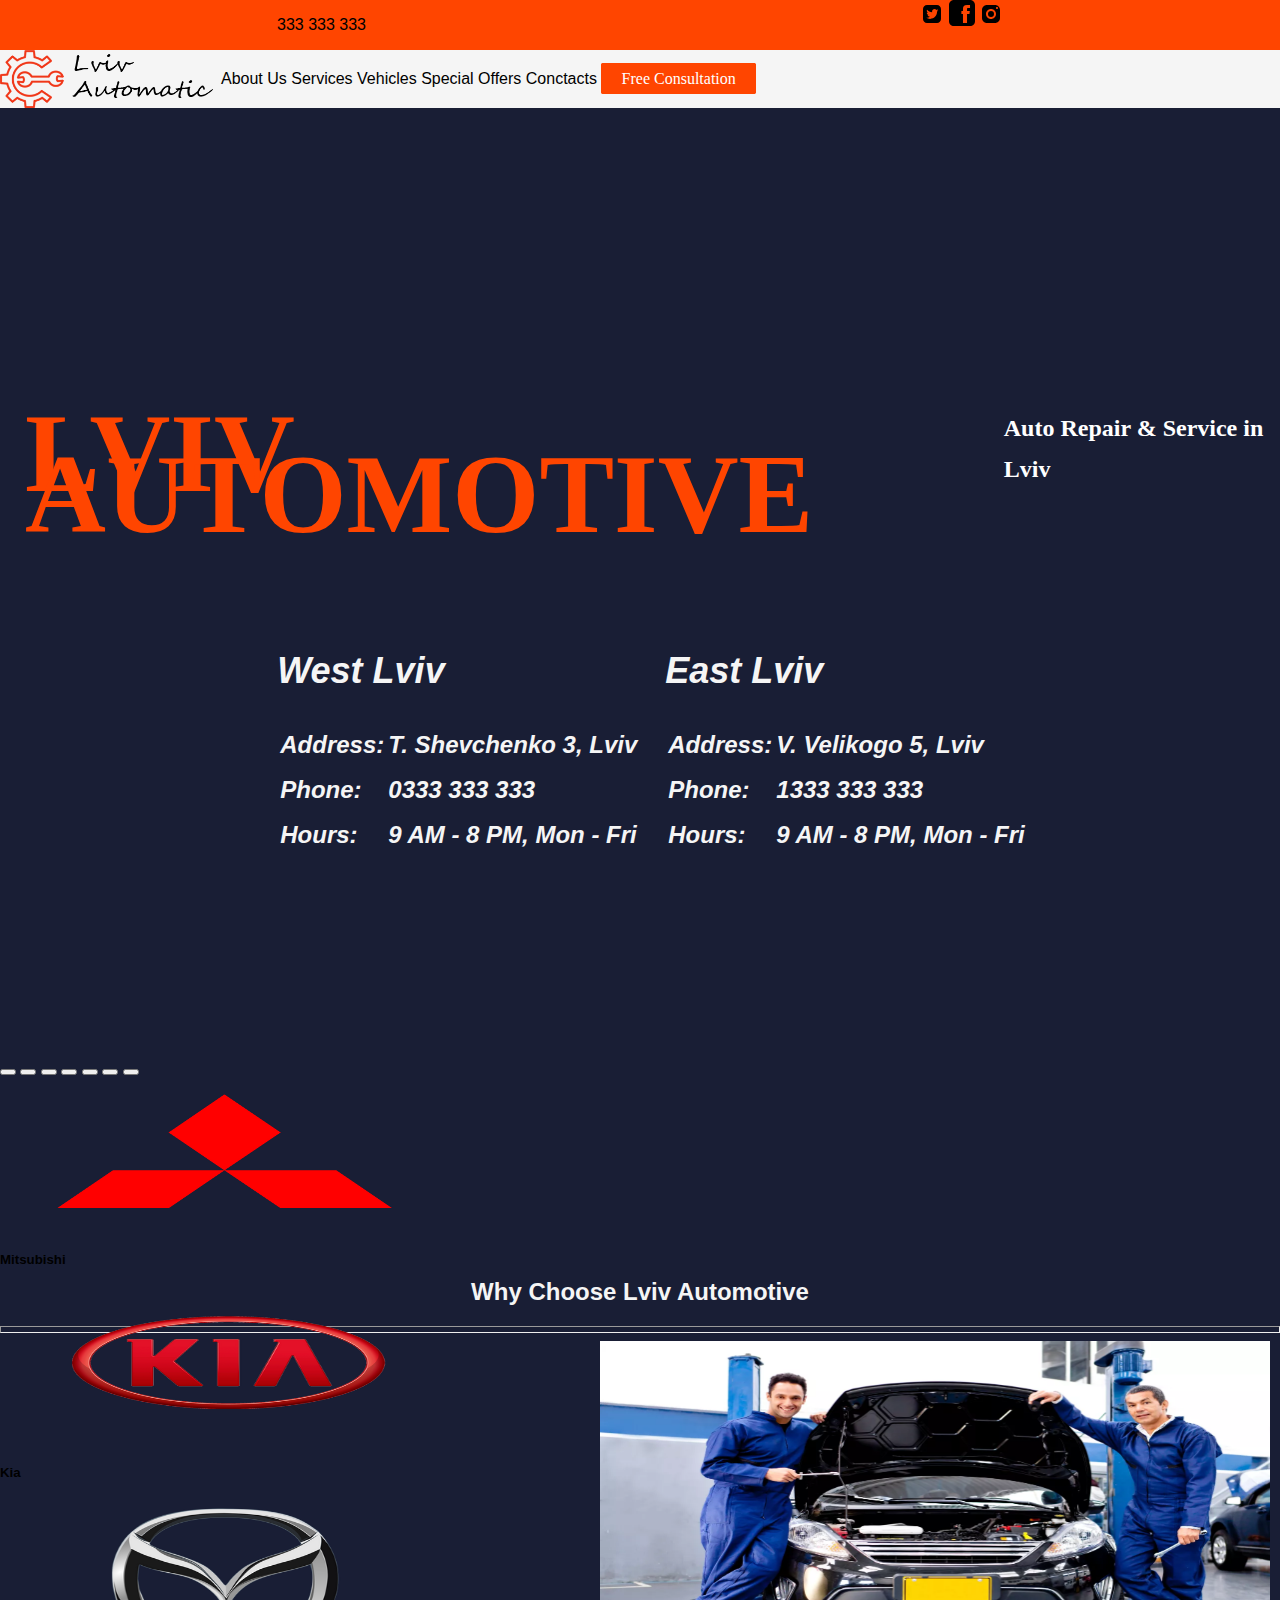
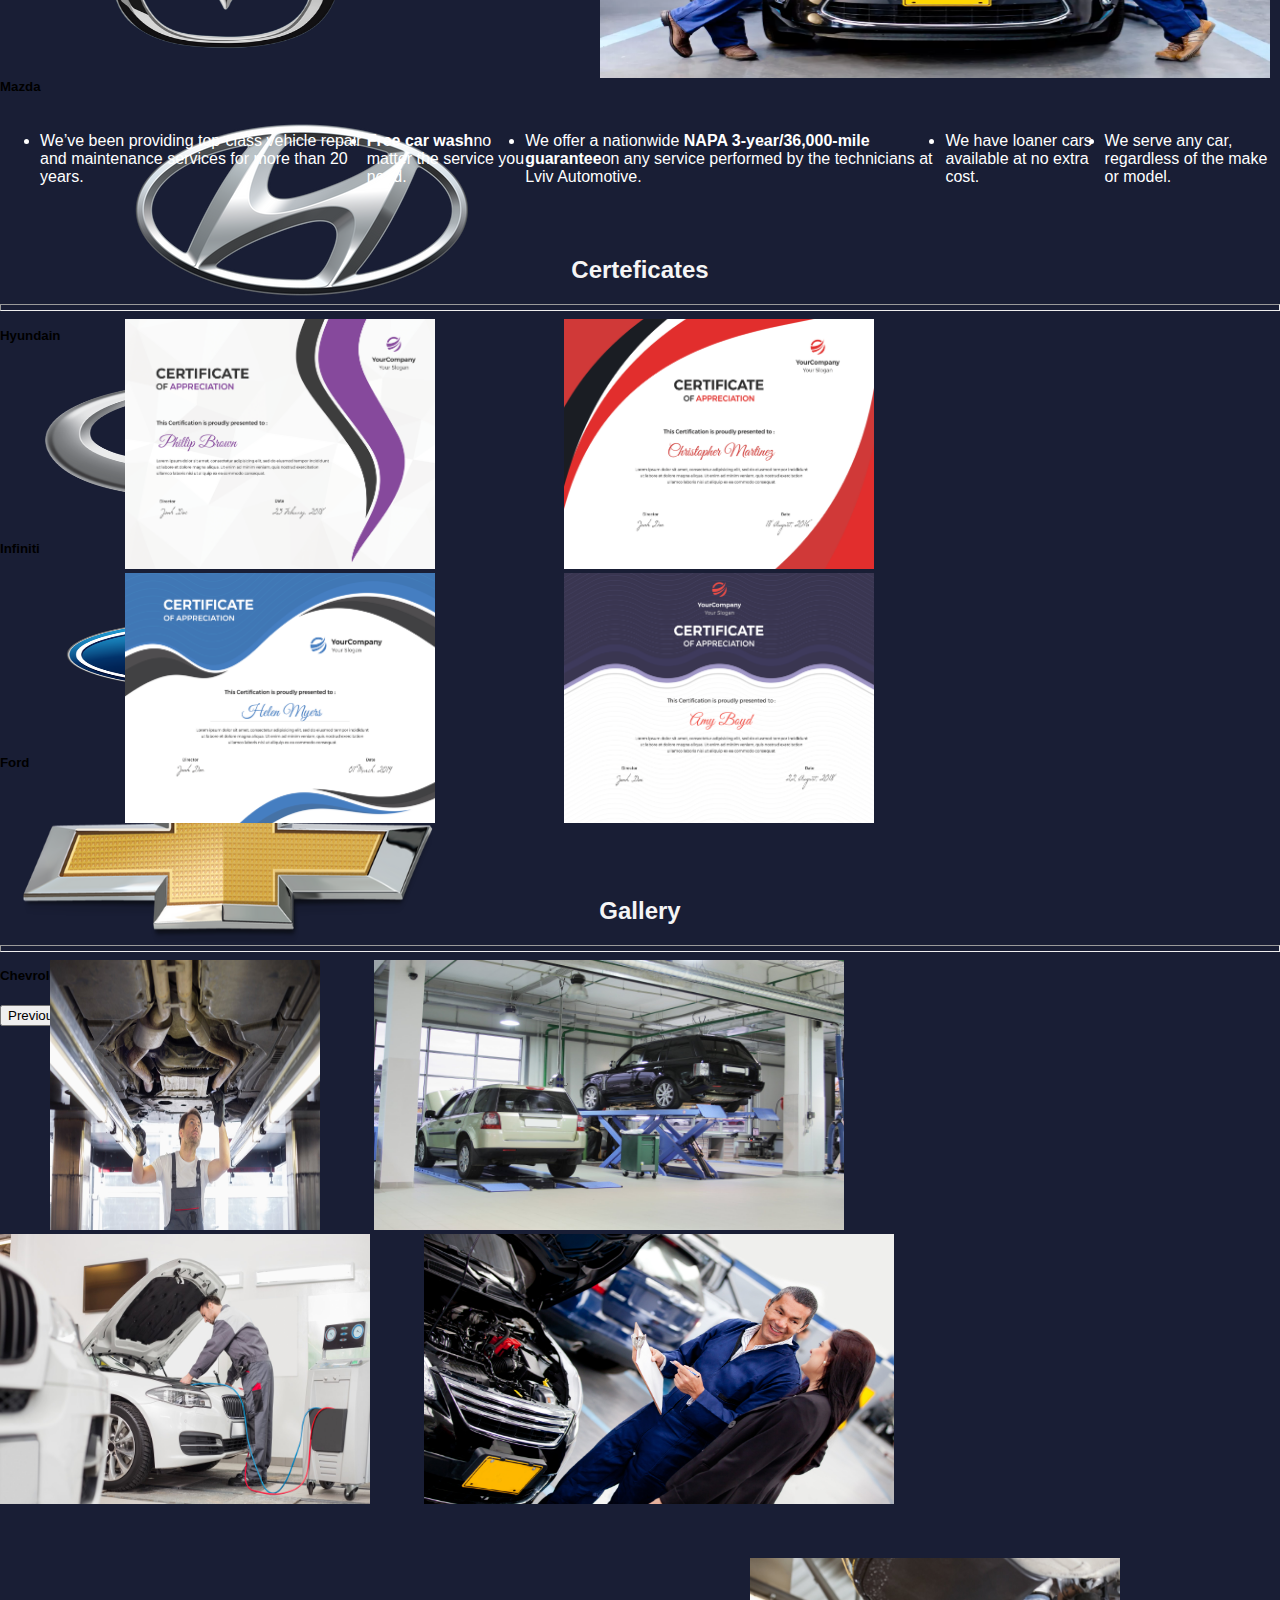
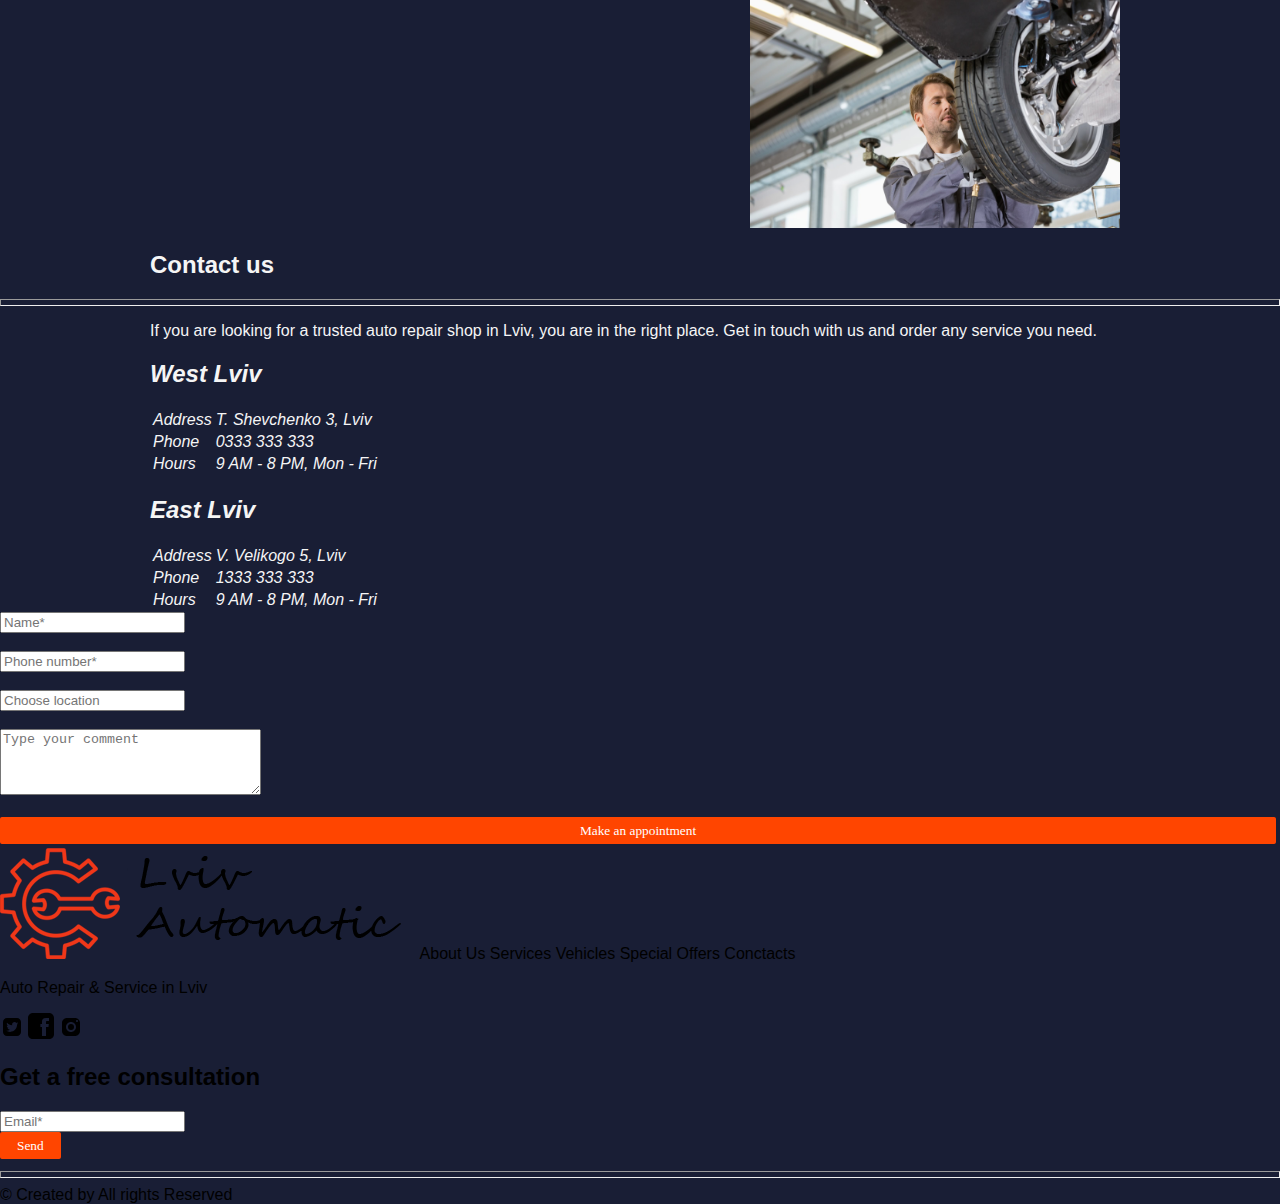
==== index.html @ dd2a329c "edit" ====
<!DOCTYPE html>
<html lang="en">
<head>
    <meta charset="UTF-8">
    <meta name="viewport" content="width=device-width, initial-scale=1.0">
    <title>Lviv Automotive</title>
    <link rel="icon" href="img/logo.png">
    <link href="https://cdn.jsdelivr.net/npm/bootstrap@5.0.0-beta3/dist/css/bootstrap.min.css" rel="stylesheet" integrity="sha384-eOJMYsd53ii+scO/bJGFsiCZc+5NDVN2yr8+0RDqr0Ql0h+rP48ckxlpbzKgwra6" crossorigin="anonymous">                                                                                
    <link rel="stylesheet" href="css/index.css">
    <link href="https://fonts.google.com/share?selection.family=Poppins:wght@300" rel="stylesheet">
    <link href="https://fonts.google.com/share?selection.family=Poppins:ital,wght@0,300;1,500" rel="stylesheet">
</head>
<body>
  <section id="navbar">
  <div class="overheader">
    <p>333 333 333</p>
    <div class="icon">
    <a href="https://twitter.com/"><img src="img/twitter-icon.svg" alt="Twitter"></a>
    <a href="https://www.facebook.com/"><img src="img/facebook-icon.svg" alt="Facebook"></a>
    <a href="https://www.instagram.com/"><img src="img/instagram-icon.svg" alt="Instagram"></a>
    </div>
  </div>
   <main id="home">
           <div class="navbar">
                <img class="width-logo" src="img/logo-lviv-automatic.png" alt="Lviv Automotive">
         <nav class="burger-menu">
                <a href=about-us.html>About Us</a>
                <a href=services.html>Services</a>
                <a href=vehicles.html>Vehicles</a>
                <a href=special-offers.html>Special Offers</a>
                <a href=contacts.html>Conctacts</a>
                <a href=#free-consultation class="button">Free Consultation</a>
           </div>
   </section>
       </nav>
      </main>
  <section id="first-block">
       <div class="name-logo">
           <h1>LVIV AUTOMOTIVE</h1>
           <p class="subheading-logo">Auto Repair & Service in Lviv</p>
       </div>
       <div class="about-us-table">
        <div class="table-one">
            <h2 class="west-lviv">West Lviv</h2>
            <table>
                <tr>
                    <td>
                        Address:
                    </td>
                    <td>
                        T. Shevchenko 3, Lviv
                    </td>
                </tr>
                <tr>
                    <td>
                        Phone:
                    </td>
                    <td>
                        0333 333 333
                    </td>
                </tr>
                    <tr>
                        <td>
                            Hours:
                        </td>
                        <td>
                            9 AM - 8 PM, Mon - Fri
                        </td>
                    </tr>          
            </table>
        </div>
        <div class="table-two">
            <h2 class="east-lviv">East Lviv</h2>
            <table>
                <tr>
                    <td>
                        Address:
                    </td>
                    <td>
                        V. Velikogo 5, Lviv
                    </td>
                </tr>
                <tr>
                    <td>
                        Phone:
                    </td>
                    <td>
                        1333 333 333
                    </td>
                </tr>
                    <tr>
                        <td>
                            Hours:
                        </td>
                        <td>
                            9 AM - 8 PM, Mon - Fri
                        </td>
                    </tr>          
            </table>
        </div>
              </div>
  </section>
        <div id="carouselExampleCaptions" class="carousel slide" data-bs-ride="carousel">
          <div class="carousel-indicators">
            <button type="button" data-bs-target="#carouselExampleCaptions" data-bs-slide-to="0" class="active" aria-current="true" aria-label="Slide 1"></button>
            <button type="button" data-bs-target="#carouselExampleCaptions" data-bs-slide-to="1" aria-label="Slide 2"></button>
            <button type="button" data-bs-target="#carouselExampleCaptions" data-bs-slide-to="2" aria-label="Slide 3"></button>
            <button type="button" data-bs-target="#carouselExampleCaptions" data-bs-slide-to="3" aria-label="Slide 4"></button>
            <button type="button" data-bs-target="#carouselExampleCaptions" data-bs-slide-to="4" aria-label="Slide 5"></button>
            <button type="button" data-bs-target="#carouselExampleCaptions" data-bs-slide-to="5" aria-label="Slide 6"></button>
            <button type="button" data-bs-target="#carouselExampleCaptions" data-bs-slide-to="6" aria-label="Slide 7"></button>                       
          </div>
          <div class="carousel-inner">
            <div class="carousel-item active">
              <img class="carousel" src="img/mitsubishi.webp" class="d-block w-100" alt="logo mitsubishi">
              <div class="carousel-caption d-none d-md-block">
                <h5>Mitsubishi</h5>
              </div>
            </div>
            <div class="carousel-item">
              <img class="carousel" src="img/kia.webp" class="d-block w-100" alt="logo kia">
              <div class="carousel-caption d-none d-md-block">
                <h5>Kia</h5>
              </div>
            </div>
            <div class="carousel-item">
              <img class="carousel" src="img/mazda.webp" class="d-block w-100" alt="logo mazda">
              <div class="carousel-caption d-none d-md-block">
                <h5>Mazda</h5>
              </div>
            </div>
            <div class="carousel-item">
              <img class="рcarousel" src="img/hyundain.webp" class="d-block w-100" alt="logo hyundain">
              <div class="carousel-caption d-none d-md-block">
                <h5>Hyundain</h5>
              </div>
            </div>
            <div class="carousel-item">
              <img class="carousel" src="img/infiniti.webp" class="d-block w-100" alt="logo infiniti">
              <div class="carousel-caption d-none d-md-block">
                <h5>Infiniti</h5>
              </div>
            </div>
            <div class="carousel-item">
              <img class="carousel" src="img/ford.webp" class="d-block w-100" alt="logo ford">
              <div class="carousel-caption d-none d-md-block">
                <h5>Ford</h5>
              </div>
            </div>
            <div class="carousel-item">
              <img class="carousel" src="img/chevrolet.webp" class="d-block w-100" alt="logo chevrolet">
              <div class="carousel-caption d-none d-md-block">
                <h5>Chevrolet</h5>
              </div>
            </div>
          </div>
          <button class="carousel-control-prev" type="button" data-bs-target="#carouselExampleCaptions" data-bs-slide="prev">
            <span class="carousel-control-prev-icon" aria-hidden="true"></span>
            <span class="visually-hidden">Previous</span>
          </button>
          <button class="carousel-control-next" type="button" data-bs-target="#carouselExampleCaptions" data-bs-slide="next">
            <span class="carousel-control-next-icon" aria-hidden="true"></span>
            <span class="visually-hidden">Next</span>
          </button>
        </div>
        <div class="why-choose">
          <h2 class="why-choose-text">Why Choose Lviv Automotive</h2>
          <hr>
          <img class="workers-why-choose" src="img/work.webp" alt="Workers">
          <ul>
          <li>We’ve been providing top-class vehicle repair and maintenance services for more than 20 years.</li>
          <li><b>Free car wash</b>no matter the service you need.</li>
          <li>We offer a nationwide <b>NAPA 3-year/36,000-mile guarantee</b>on any service performed by the technicians at Lviv Automotive.</li>
          <li>We have loaner cars available at no extra cost.</li>
          <li></li>We serve any car, regardless of the make or model.</li>
        </ul>
        </div>
        <div>
          <h2 class="certeficates-name">Certeficates</h2>
          <hr>
          <img class="certeficates" src="img/certeficates-one.webp" alt="Certeficates one">
          <img class="certeficates" src="img/certeficates-two.webp" alt="Certeficates two">
          <img class="certeficates" src="img/certeficates-three.webp" alt="Certeficates three">
          <img class="certeficates" src="img/certeficates-four.webp" alt="Certeficates four">
        </div>  
        <div class="work-photo">
          <h2 class="text-gallery">Gallery</h2>
          <hr>
          <img class="work-one" src="img/work-one.jpg" alt="Work one">
          <img class="work-two" src="img/work-two.jpg" alt="Work two">
          <img class="work-three" src="img/work-three.jpg" alt="Work three">
          <img class="work-four" src="img/work-four.jpeg" alt="Work four">
          <img class="work-five" src="img/work-five.jpg" alt="Work five">
        </div> 
        <section>
          <h2 class="text-contact">Contact us</h2>
          <hr>
          <p class="text-contact">If you are looking for a trusted auto repair shop in Lviv, you are in the right place. Get in touch with us and order any service you need.</p>
          <div class="table-three">
          <h2>West Lviv</h2>
            <table>
                <tr>
                    <td>
                        Address
                    </td>
                    <td>
                        T. Shevchenko 3, Lviv
                    </td>
                </tr>
                <tr>
                    <td>
                        Phone
                    </td>
                    <td>
                        0333 333 333
                    </td>
                </tr>
                    <tr>
                        <td>
                            Hours
                        </td>
                        <td>
                            9 AM - 8 PM, Mon - Fri
                        </td>
                    </tr>          
            </table>
          </div>
          <div class="table-four">
            <h2>East Lviv</h2>
            <table>
                <tr>
                    <td>
                        Address
                    </td>
                    <td>
                        V. Velikogo 5, Lviv
                    </td>
                </tr>
                <tr>
                    <td>
                        Phone
                    </td>
                    <td>
                        1333 333 333
                    </td>
                </tr>
                    <tr>
                        <td>
                            Hours
                        </td>
                        <td>
                            9 AM - 8 PM, Mon - Fri
                        </td>
                    </tr>          
            </table>
            </div>
        </section>
        <main>
          <form id="free-consultation">
            <label>
              <input type="text" placeholder="Name*" required>             
            </label>
            <br>
            <label>
              <input type="text" placeholder="Phone number*" required>
            </label>
            <br>
            <label>
              <input type="text" placeholder="Choose location" required>
            </label>
            <br>
            <label>
              <textarea placeholder="Type your comment" id="" cols="30" rows="4"></textarea>
            </label>
            <br>
            <input type="submit" class="button" value="Make an appointment">
          </form>
        </main>
        <footer>
          <div class="lower-menu">
            <a href=index.html><img src="img/logo-lviv-automatic.png" alt="Lviv Automotive"></a>
            <a href=about-us.html>About Us</a> 
            <a href=services.html>Services</a>
            <a href=vehicles.html>Vehicles</a>
            <a href=special-offers.html>Special Offers</a>
            <a href=contacts.html>Conctacts</a>
        </div>
        <p>Auto Repair & Service in Lviv</p>
        <div class="icon">
          <a href="https://twitter.com/"><img src="img/twitter-icon.svg" alt="Twitter"></a>
          <a href="https://www.facebook.com/"><img src="img/facebook-icon.svg" alt="Facebook"></a>
          <a href="https://www.instagram.com/"><img src="img/instagram-icon.svg" alt="Instagram"></a>
          </div>
        <div class="text-content">
          <h2>Get a free consultation</h2>
          <label>
            <input type="text" placeholder="Email*">
          </label>
          <br>
          <label>
            <input type="submit" class="button" value="Send">
          </label>
        </div>
        <hr>
        <div class="end">
          © Created by 
          All rights Reserved
        </div>
        </footer>
        <script src="https://cdn.jsdelivr.net/npm/bootstrap@5.0.0-beta3/dist/js/bootstrap.bundle.min.js" integrity="sha384-JEW9xMcG8R+pH31jmWH6WWP0WintQrMb4s7ZOdauHnUtxwoG2vI5DkLtS3qm9Ekf" crossorigin="anonymous"></script>
        <script src="js/index.js"></script>
</body>
</html>
---- css/index.css ----
:root {
    --red: #F00000;
    --white: #FFFFFF;
}

body {
    margin:auto;
    padding:auto;
    font-family:Poppins, sans-serif;
    background-color: #191e35;
}

.overheader {
    background-color: orangered;
    display: flex;
    justify-content: space-around;
    align-items:flex-start;
}

.width-logo {
  width: 221px;
  height: 58px;
}
.navbar {
    display: flex;
    align-items: center;
    background-color: whitesmoke;
}

.sticky {
    position: fixed;
    top: 0;
    width: 100%;
}


.button {
    font-family: Poppins, serif;
    padding: 0.35em 1.2em;
    border: 0.1em solid orangered;
    margin: 0 0.3em 0.3em 0;
    border-radius: 0.12em;
    color: white;
    text-decoration: none;
    text-align: center;
    transition: color 0.7s;
    background-color: orangered;
}
 
#first-block {
    background: url(//img/background.jpeg);
    background-repeat: no-repeat; 
    background-position: top center;
    background-attachment: fixed;
    margin-top: 250px;
    margin-bottom: 200px;
}


.name-logo {
    font-family: Poppins, serif;
    color: orangered;
    font-size: 56px;
    font-weight: 900;
    line-height: 41px;
    margin-left: 25px;
    margin-top: 50px;
    display:flex;
    justify-content: center;
}
.subheading-logo {
    font-family: Poppins, serif;
    color:white;
    font-size: 24px;
    font-weight: 900;
    line-height: 41px;
    margin-left: 25px;
    margin-top: 50px;
    margin-bottom: 50px;
    display:flex;
    justify-content: center;
}

a {
    text-decoration: none;
    color: black;
}

a:hover {
    color: red;
}

.button:hover {
    font-family: Poppins, serif;
    padding: 0.35em 1.2em;
    border: 0.1em solid #191e35;
    margin: 0 0.3em 0.3em 0;
    border-radius: 0.12em;
    color: red;
    text-decoration: none;
    text-align: center;
    transition: color 0.7s;
    background-color: #191e35;
}

.table-one {
    color: whitesmoke;
    font-style:italic;
    font-size: 24px;
    font-weight: 900;
    line-height: 41px;
    margin-left: 25px;
    margin-top: 30px;
}


.table-two {
    color:whitesmoke;
    font-style:italic;
    font-size: 24px;
    font-weight: 900;
    line-height: 41px;
    margin-left: 25px;
    margin-top: 30px;
  }

  .about-us-table {
    display:flex;
    justify-content: center;
    align-items: center;
}

.carousel {
    width: 450px; 
    height: 150px; 
}

.why-choose-text {
    display: flex;
    justify-content: center;
    color: whitesmoke;
    margin-top: 70px;
}

.workers-why-choose {
    width: 670px;
    height: 337px;
    margin-left:600px;
}

ul {
    margin-top:50px;
    color:white;
    font-size:16px;
    display:flex;
    justify-content: space-between;
}

hr {
    color: orangered;
    height: 5px;
}

.certeficates-name {
    color:whitesmoke;
    display: flex;
    justify-content: center;
    margin-top: 70px;
}

.certeficates {
    width: 310px;
    height: 250px;
    margin-left: 125px;
}

.text-gallery {
    color:whitesmoke;
    display: flex;
    justify-content: center;
    margin-top: 70px;
}

.work-one {
    width: 270px;
    height: 270px;
    margin-right: 50px;
    margin-left: 50px
}

.work-two {
    width: 470px;
    height: 270px;
    margin-right: 50px;
}

.work-three {
    width: 370px;
    height: 270px;
    margin-right: 50px;
}

.work-four {
    width: 470px;
    height: 270px;
    margin-right: 50px;
}

.work-five {
    width: 370px;
    height: 270px;
    margin-top: 50px;
    margin-left:750px;
}

.text-contact {
    color:whitesmoke;
    margin-left:150px;
}

.table-three {
    color: whitesmoke;
    font-style:italic;
    margin-left:150px;
}

.table-four {
    color: whitesmoke;
    font-style:italic;
    margin-left:150px;
}

#free-consultation {
    display: flex;
    justify-content: flex-end;
    flex-direction: column;
}
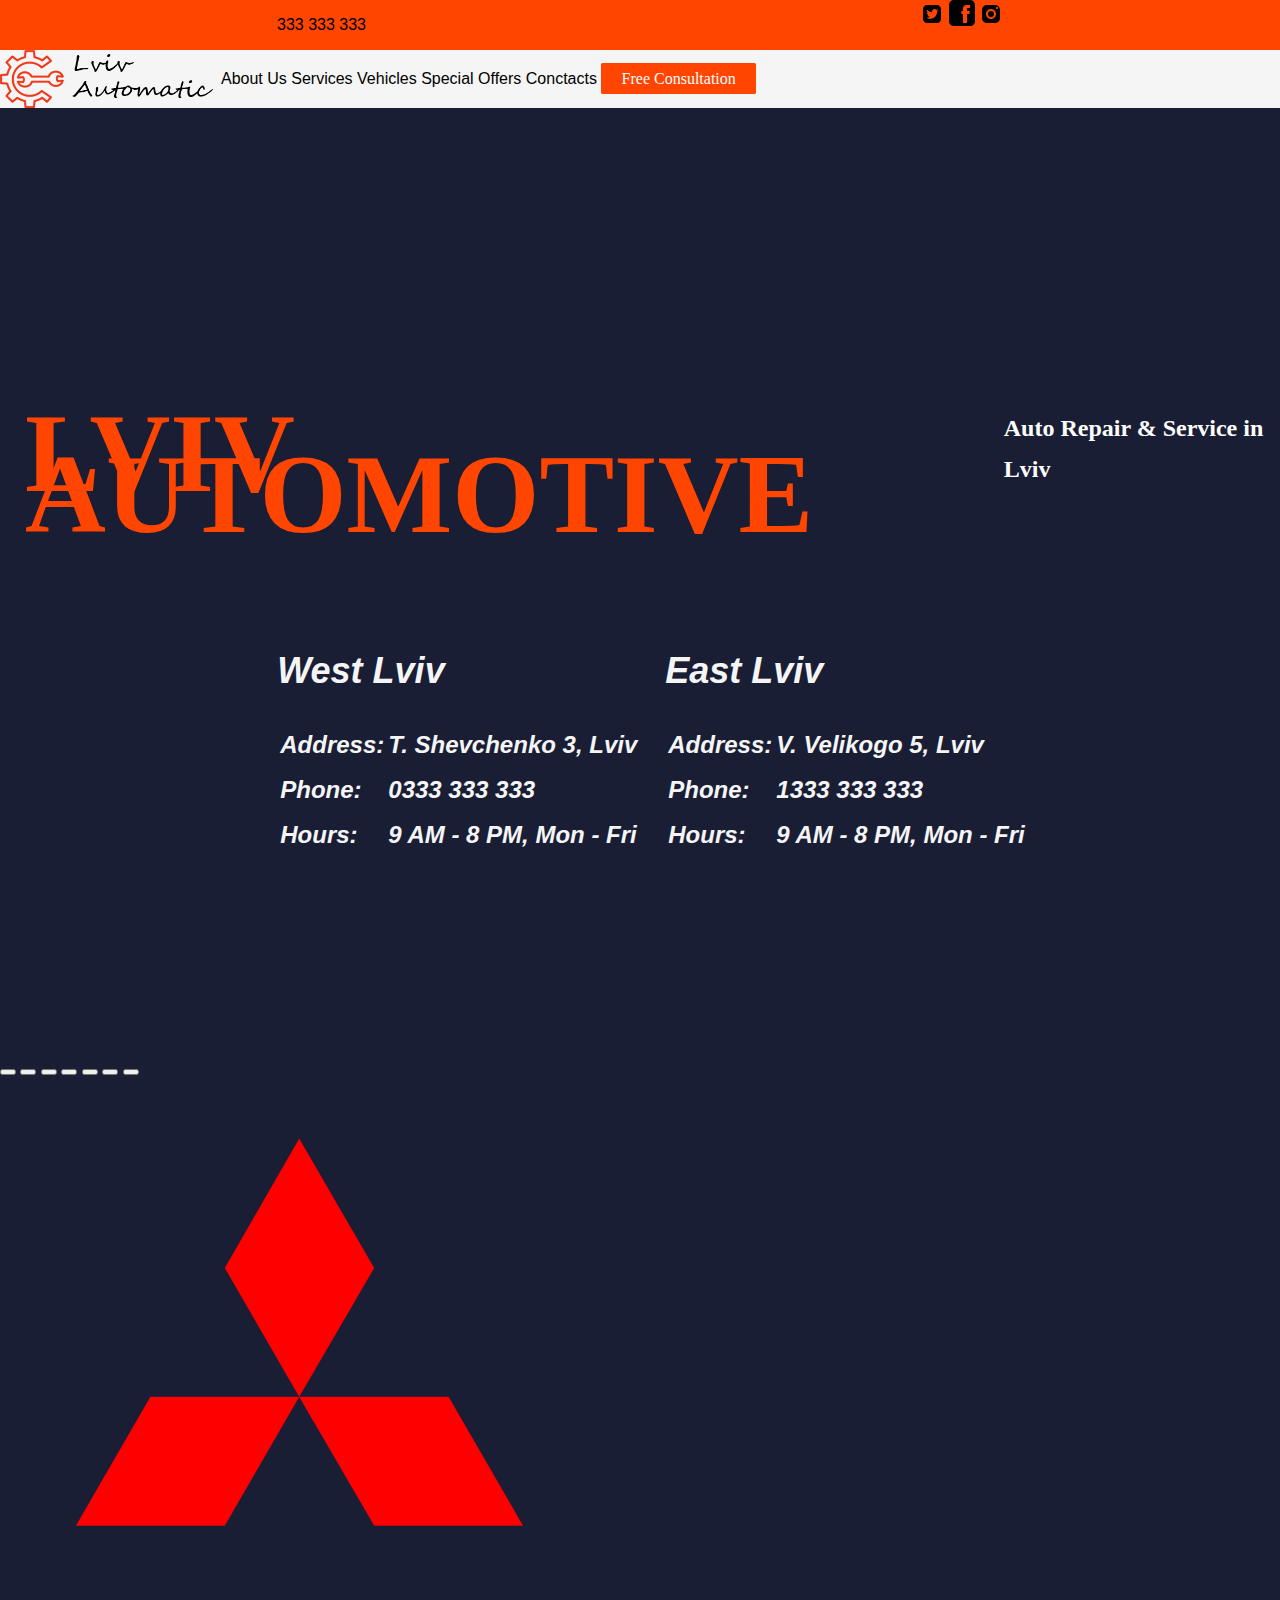
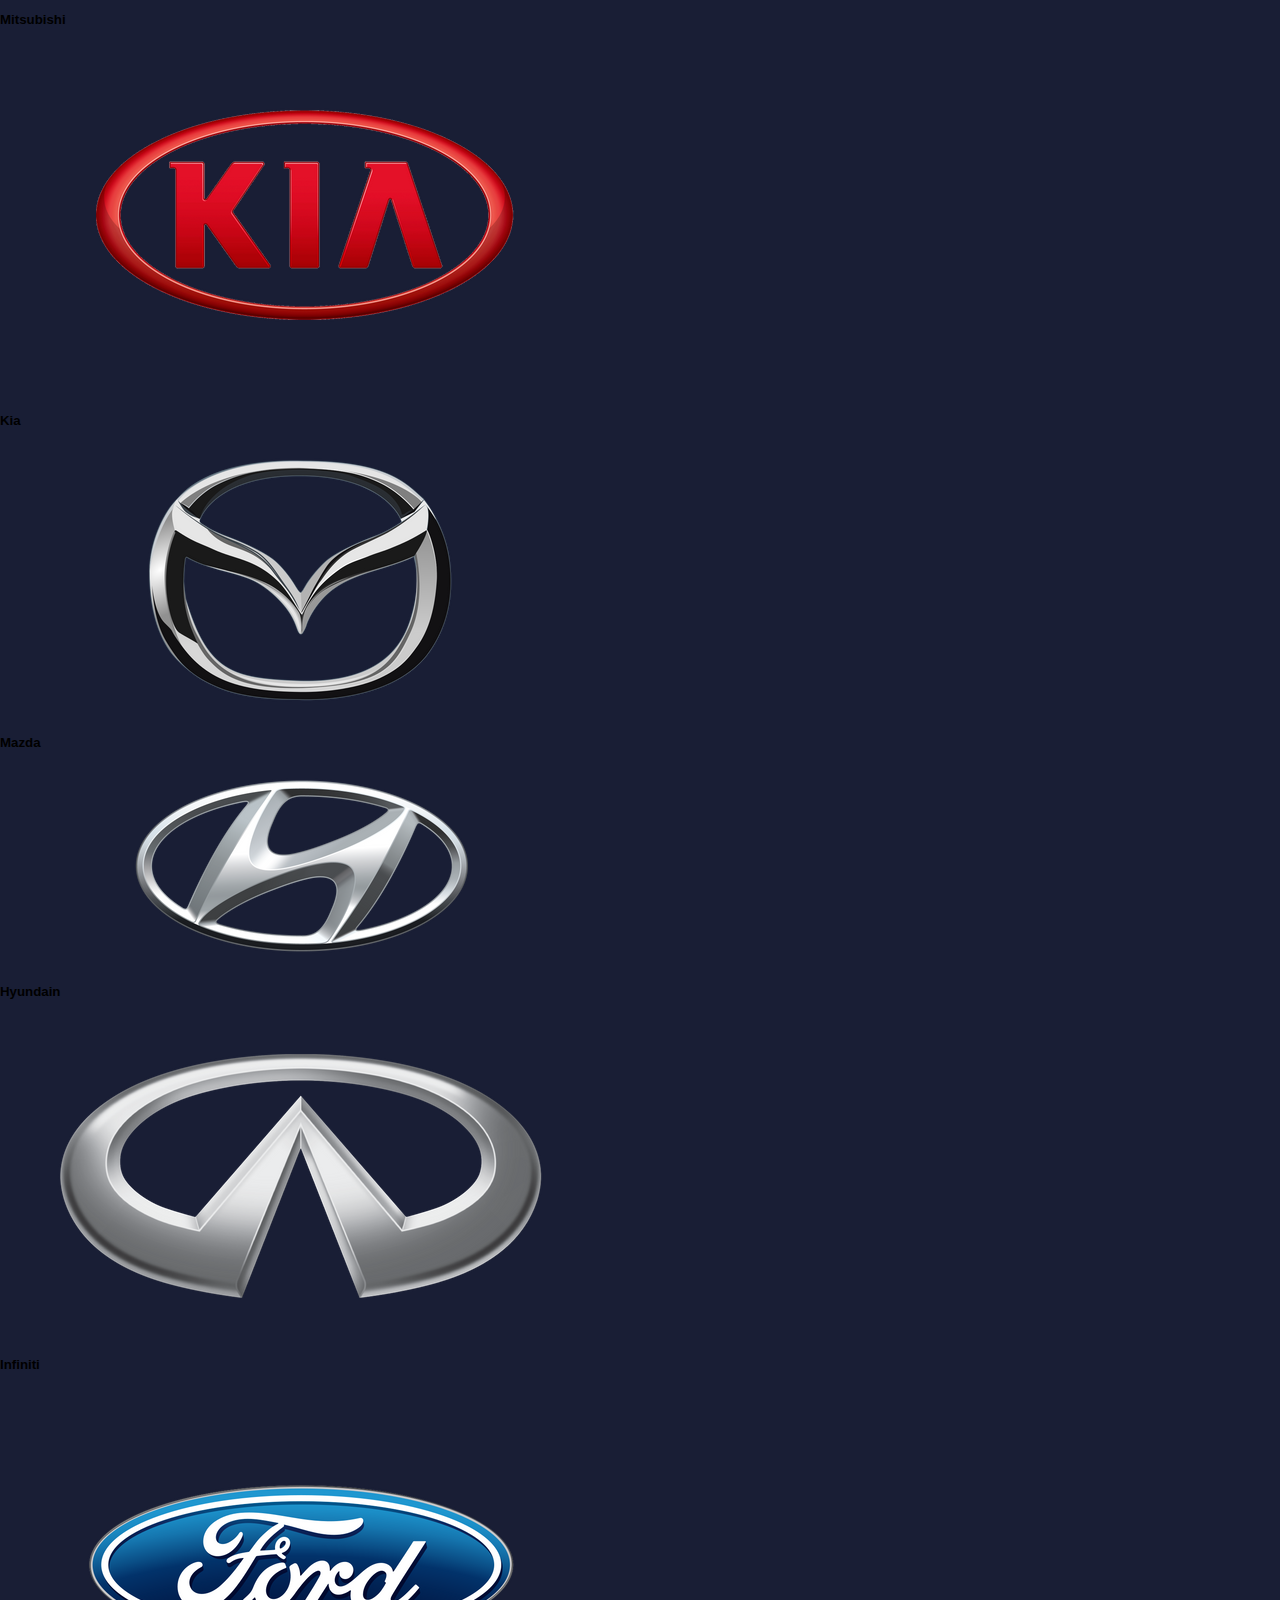
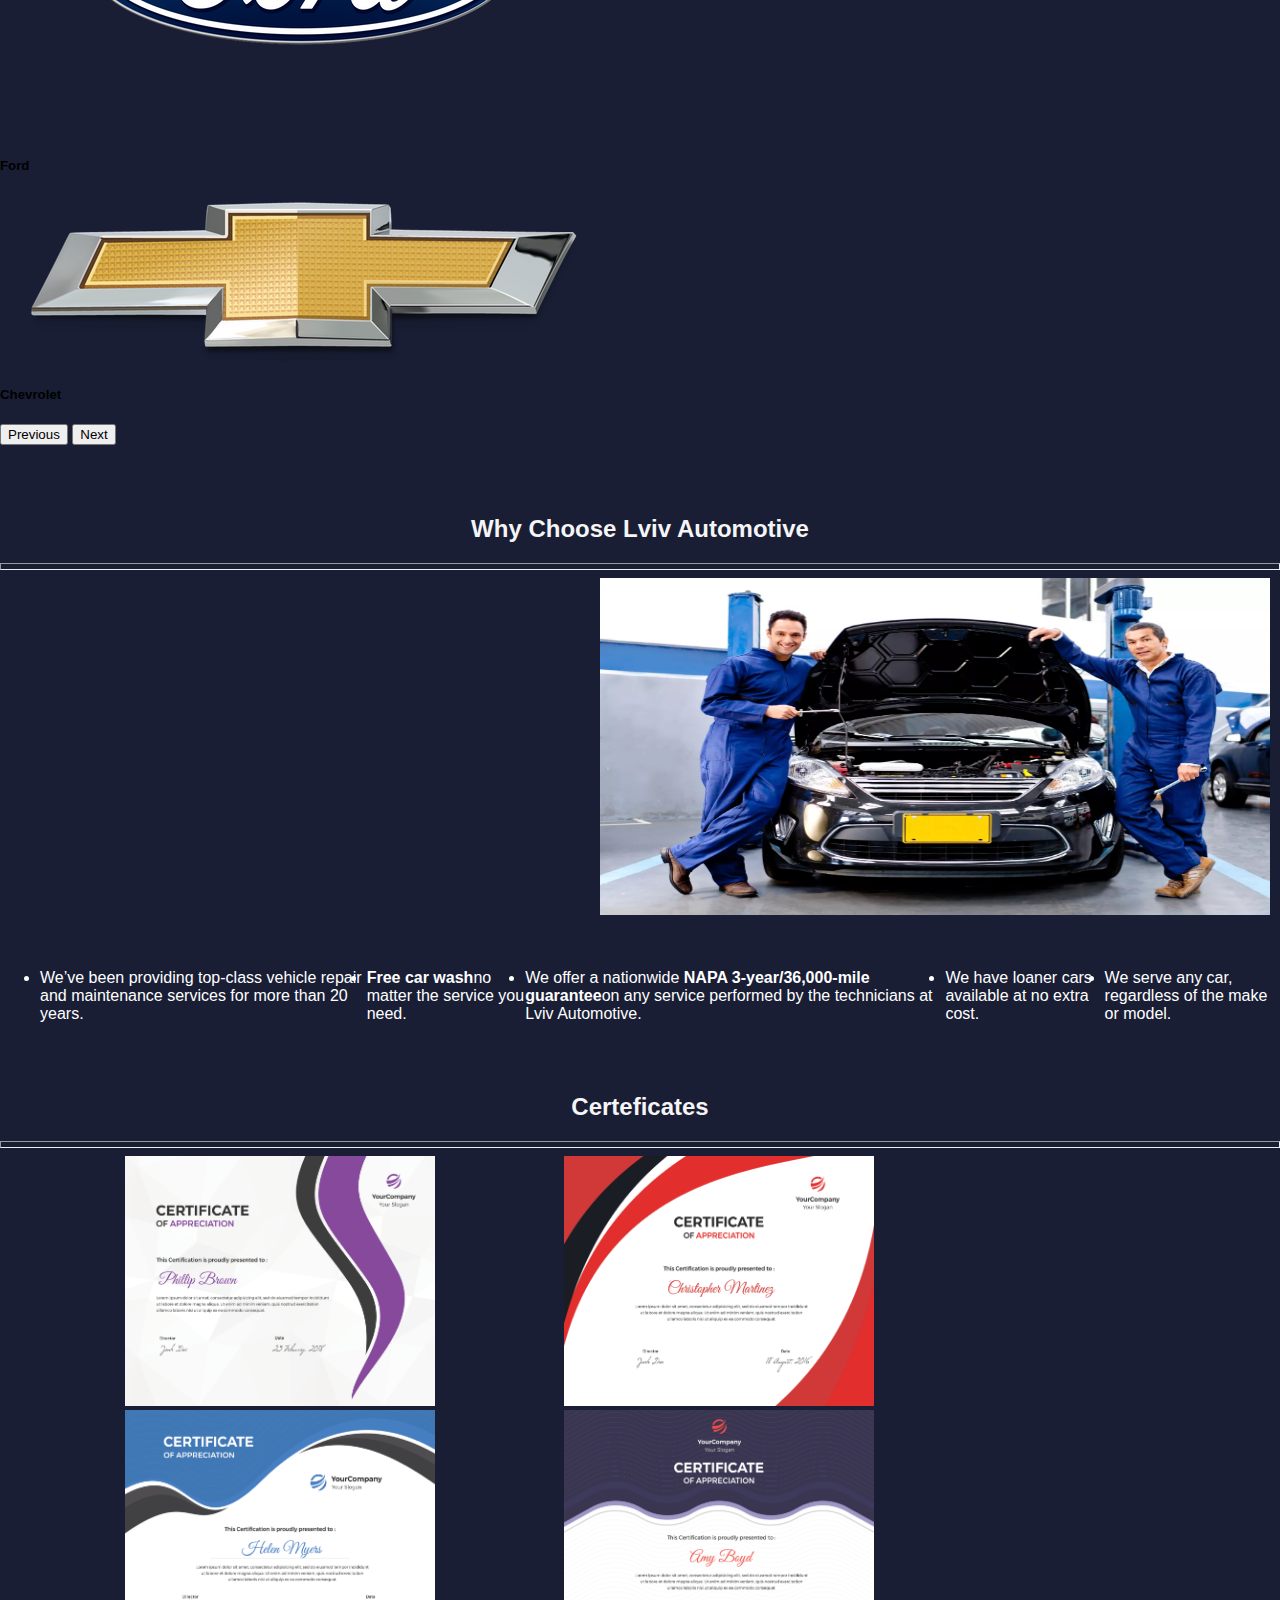
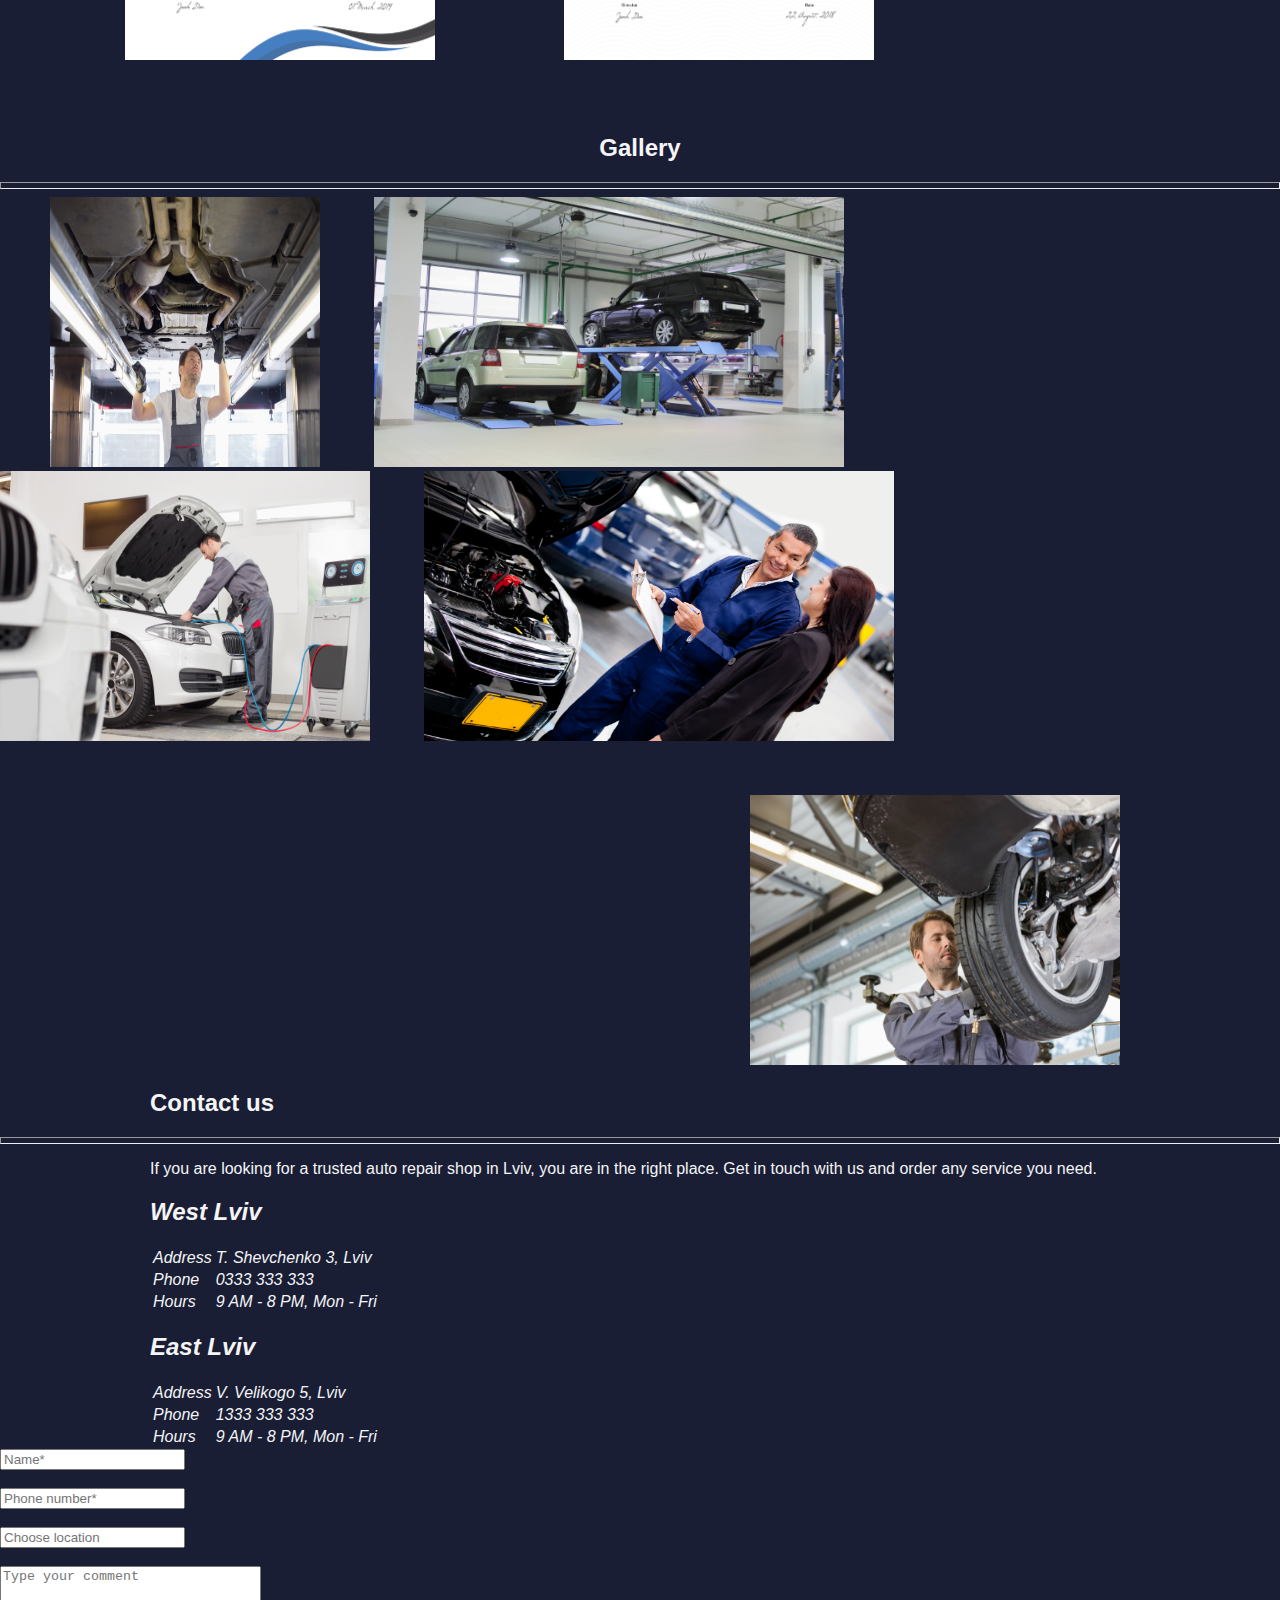
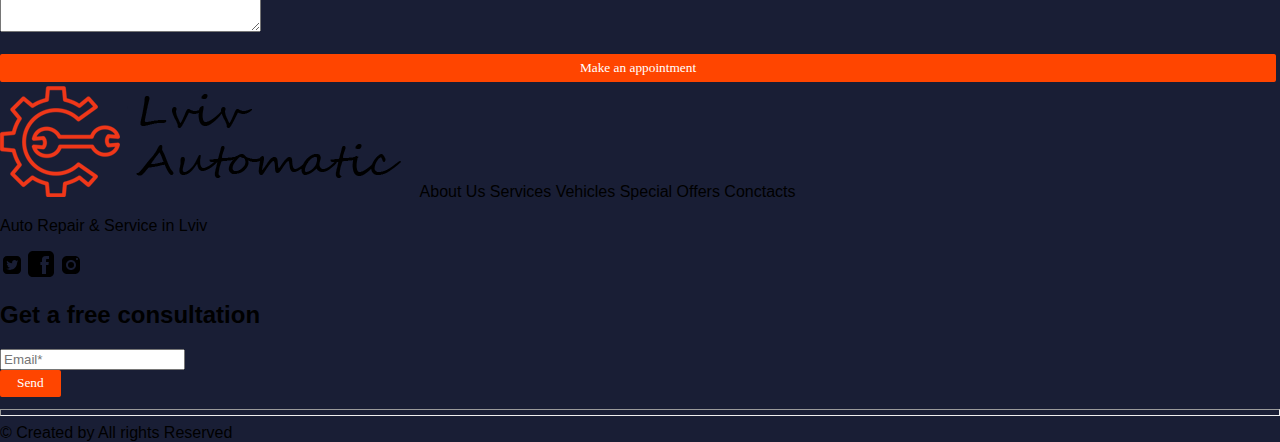
==== commit c1594bf5: "edit" ====
--- a/index.html
+++ b/index.html
@@ -23,7 +23,7 @@
    <main id="home">
            <div class="navbar">
                 <img class="width-logo" src="img/logo-lviv-automatic.png" alt="Lviv Automotive">
-         <nav class="burger-menu">
+         <nav>
                 <a href=about-us.html>About Us</a>
                 <a href=services.html>Services</a>
                 <a href=vehicles.html>Vehicles</a>
@@ -32,7 +32,7 @@
                 <a href=#free-consultation class="button">Free Consultation</a>
            </div>
    </section>
-       </nav>
+          </nav>
       </main>
   <section id="first-block">
        <div class="name-logo">
@@ -112,43 +112,43 @@
           </div>
           <div class="carousel-inner">
             <div class="carousel-item active">
-              <img class="carousel" src="img/mitsubishi.webp" class="d-block w-100" alt="logo mitsubishi">
+              <img src="img/mitsubishi.webp" class="d-block w-100" alt="logo mitsubishi">
               <div class="carousel-caption d-none d-md-block">
                 <h5>Mitsubishi</h5>
               </div>
             </div>
             <div class="carousel-item">
-              <img class="carousel" src="img/kia.webp" class="d-block w-100" alt="logo kia">
+              <img src="img/kia.webp" class="d-block w-100" alt="logo kia">
               <div class="carousel-caption d-none d-md-block">
                 <h5>Kia</h5>
               </div>
             </div>
             <div class="carousel-item">
-              <img class="carousel" src="img/mazda.webp" class="d-block w-100" alt="logo mazda">
+              <img src="img/mazda.webp" class="d-block w-100" alt="logo mazda">
               <div class="carousel-caption d-none d-md-block">
                 <h5>Mazda</h5>
               </div>
             </div>
             <div class="carousel-item">
-              <img class="рcarousel" src="img/hyundain.webp" class="d-block w-100" alt="logo hyundain">
+              <img src="img/hyundain.webp" class="d-block w-100" alt="logo hyundain">
               <div class="carousel-caption d-none d-md-block">
                 <h5>Hyundain</h5>
               </div>
             </div>
             <div class="carousel-item">
-              <img class="carousel" src="img/infiniti.webp" class="d-block w-100" alt="logo infiniti">
+              <img src="img/infiniti.webp" class="d-block w-100" alt="logo infiniti">
               <div class="carousel-caption d-none d-md-block">
                 <h5>Infiniti</h5>
               </div>
             </div>
             <div class="carousel-item">
-              <img class="carousel" src="img/ford.webp" class="d-block w-100" alt="logo ford">
+              <img src="img/ford.webp" class="d-block w-100" alt="logo ford">
               <div class="carousel-caption d-none d-md-block">
                 <h5>Ford</h5>
               </div>
             </div>
             <div class="carousel-item">
-              <img class="carousel" src="img/chevrolet.webp" class="d-block w-100" alt="logo chevrolet">
+              <img src="img/chevrolet.webp" class="d-block w-100" alt="logo chevrolet">
               <div class="carousel-caption d-none d-md-block">
                 <h5>Chevrolet</h5>
               </div>
--- a/css/index.css
+++ b/css/index.css
@@ -130,7 +130,7 @@
     align-items: center;
 }
 
-.carousel {
+.d-block w-100 {
     width: 450px; 
     height: 150px; 
 }
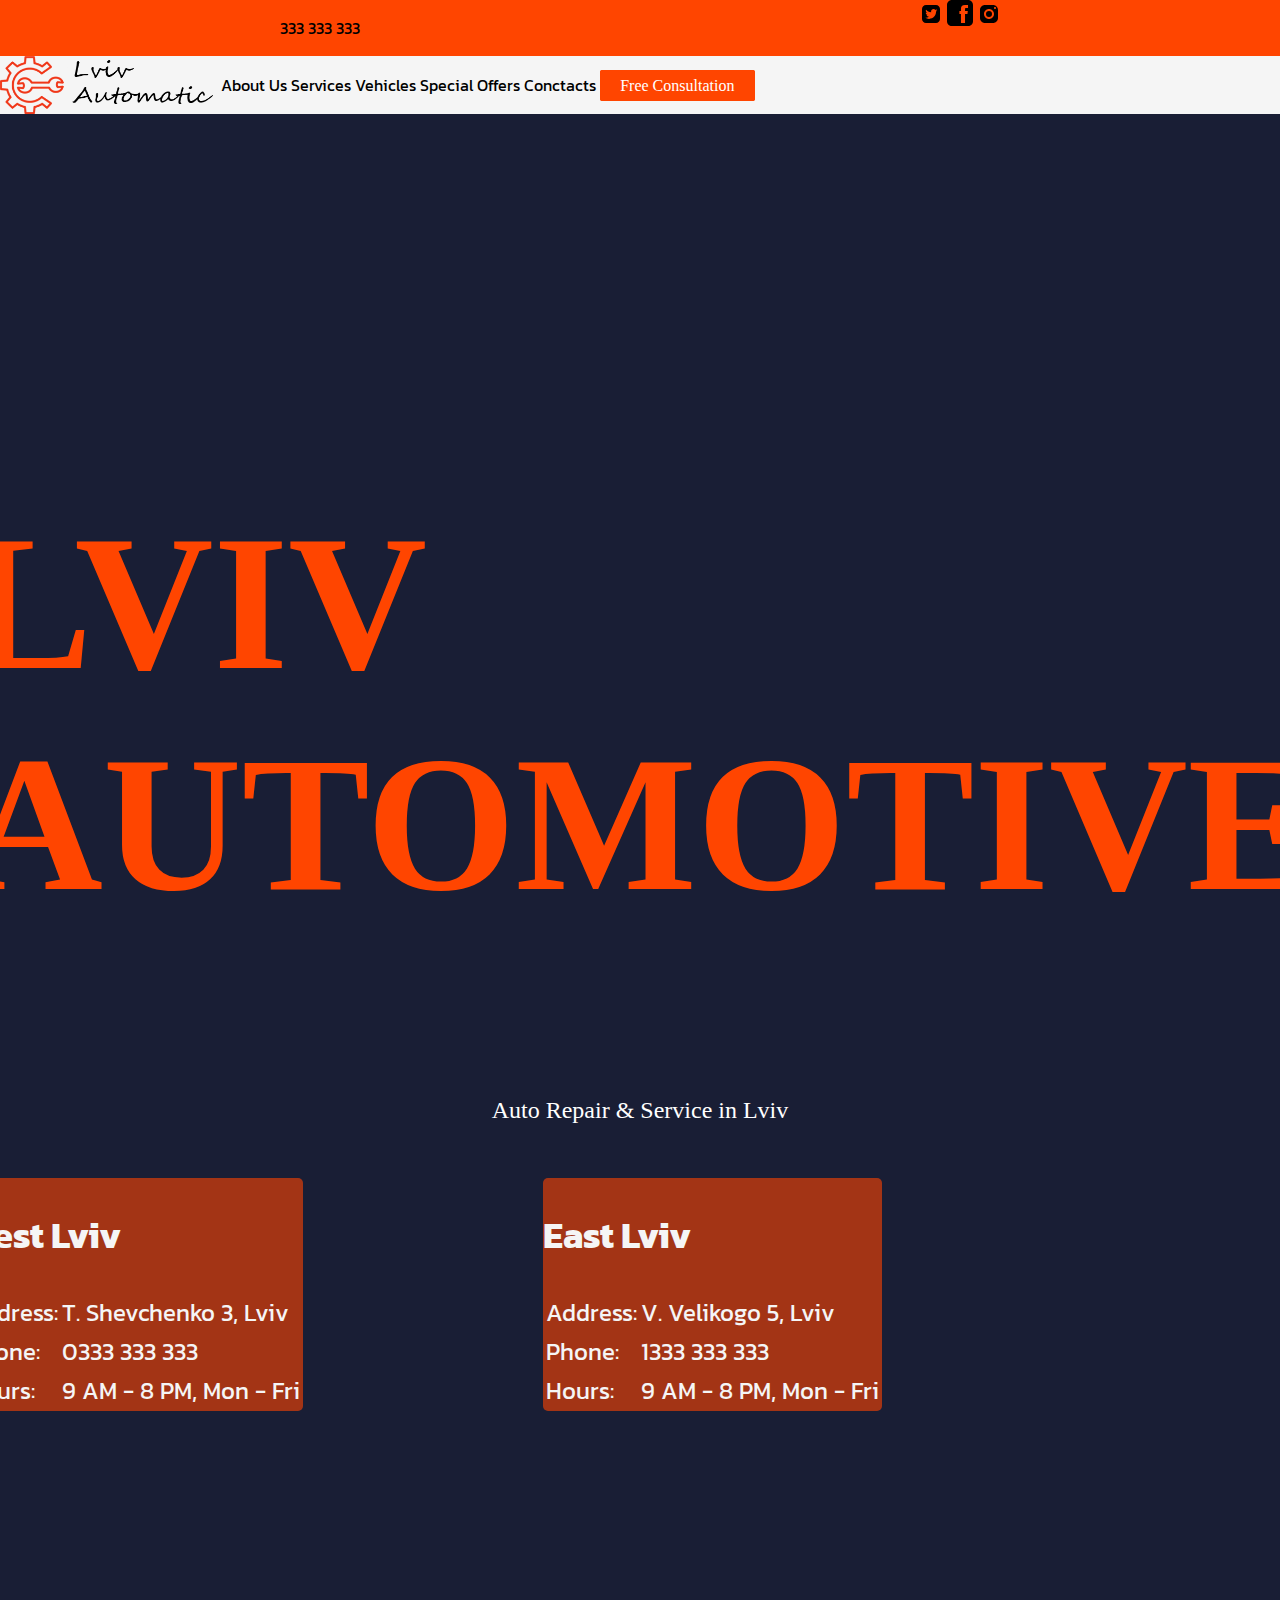
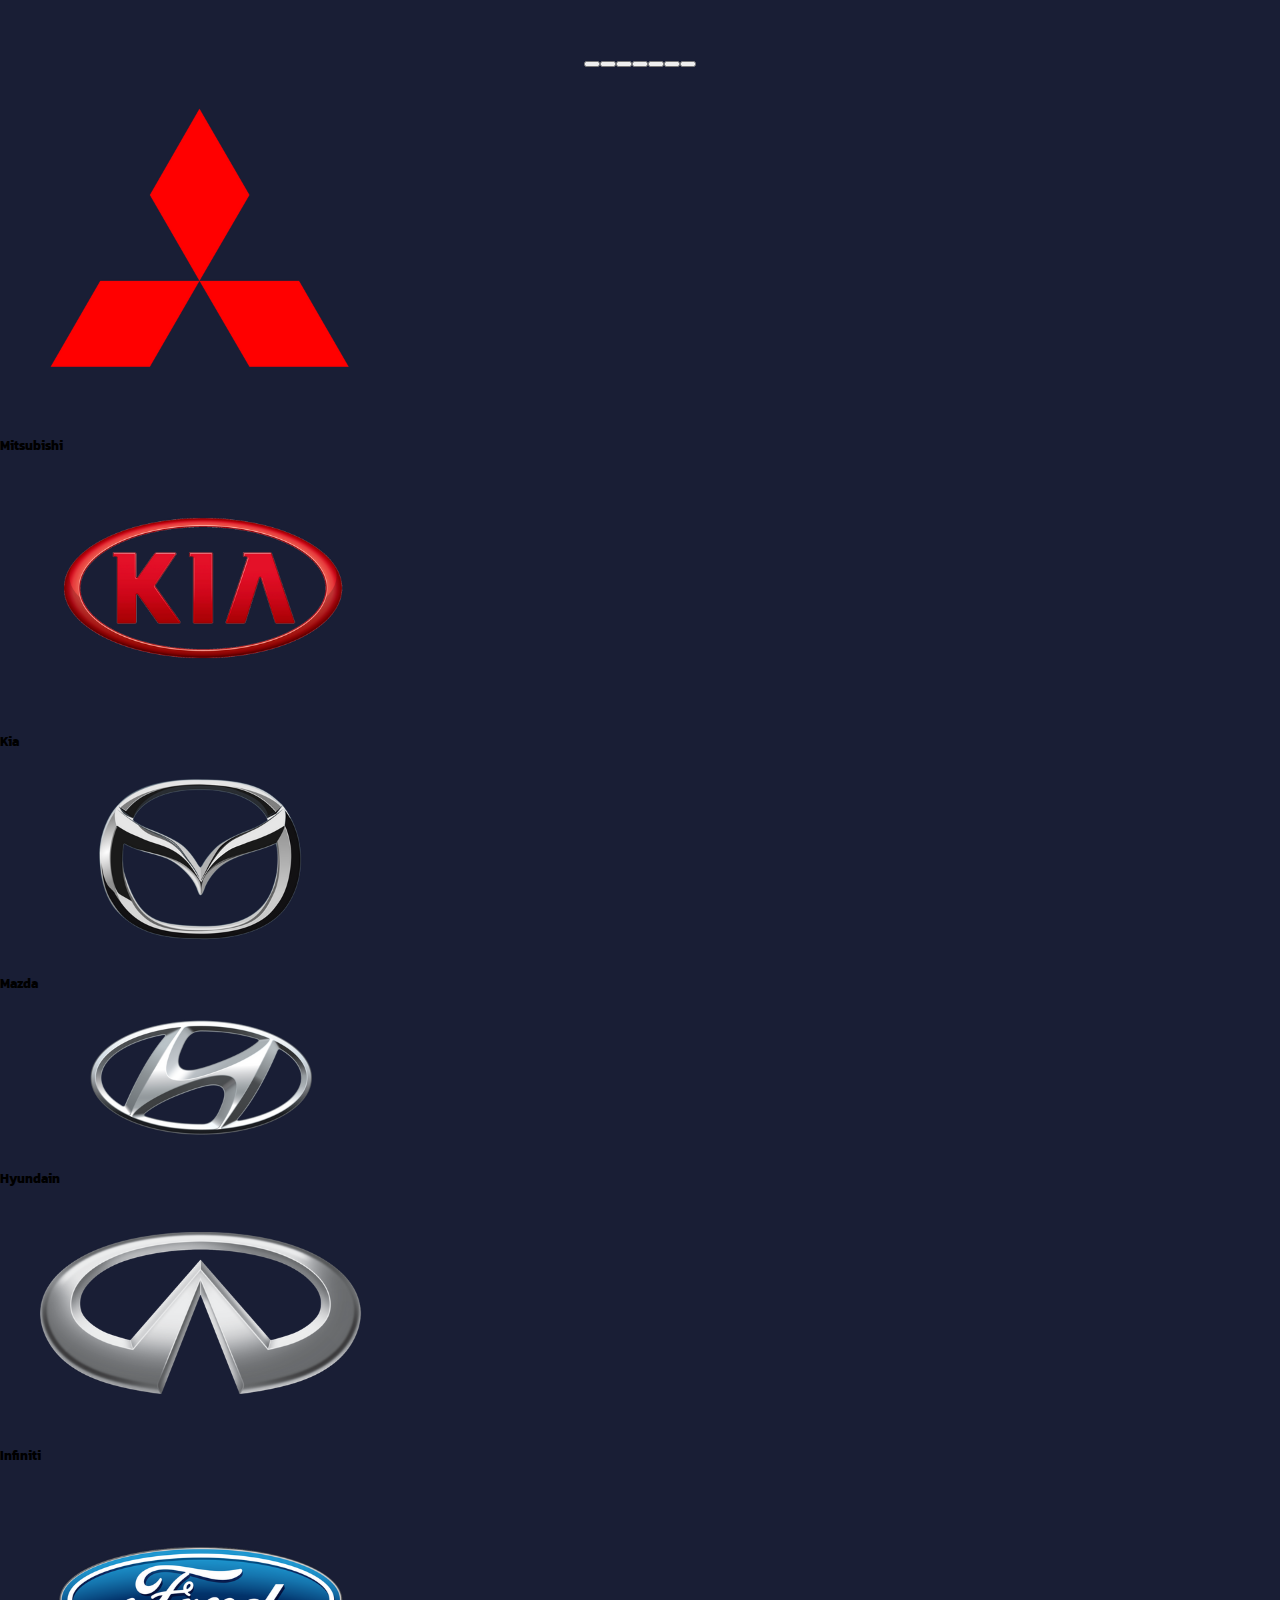
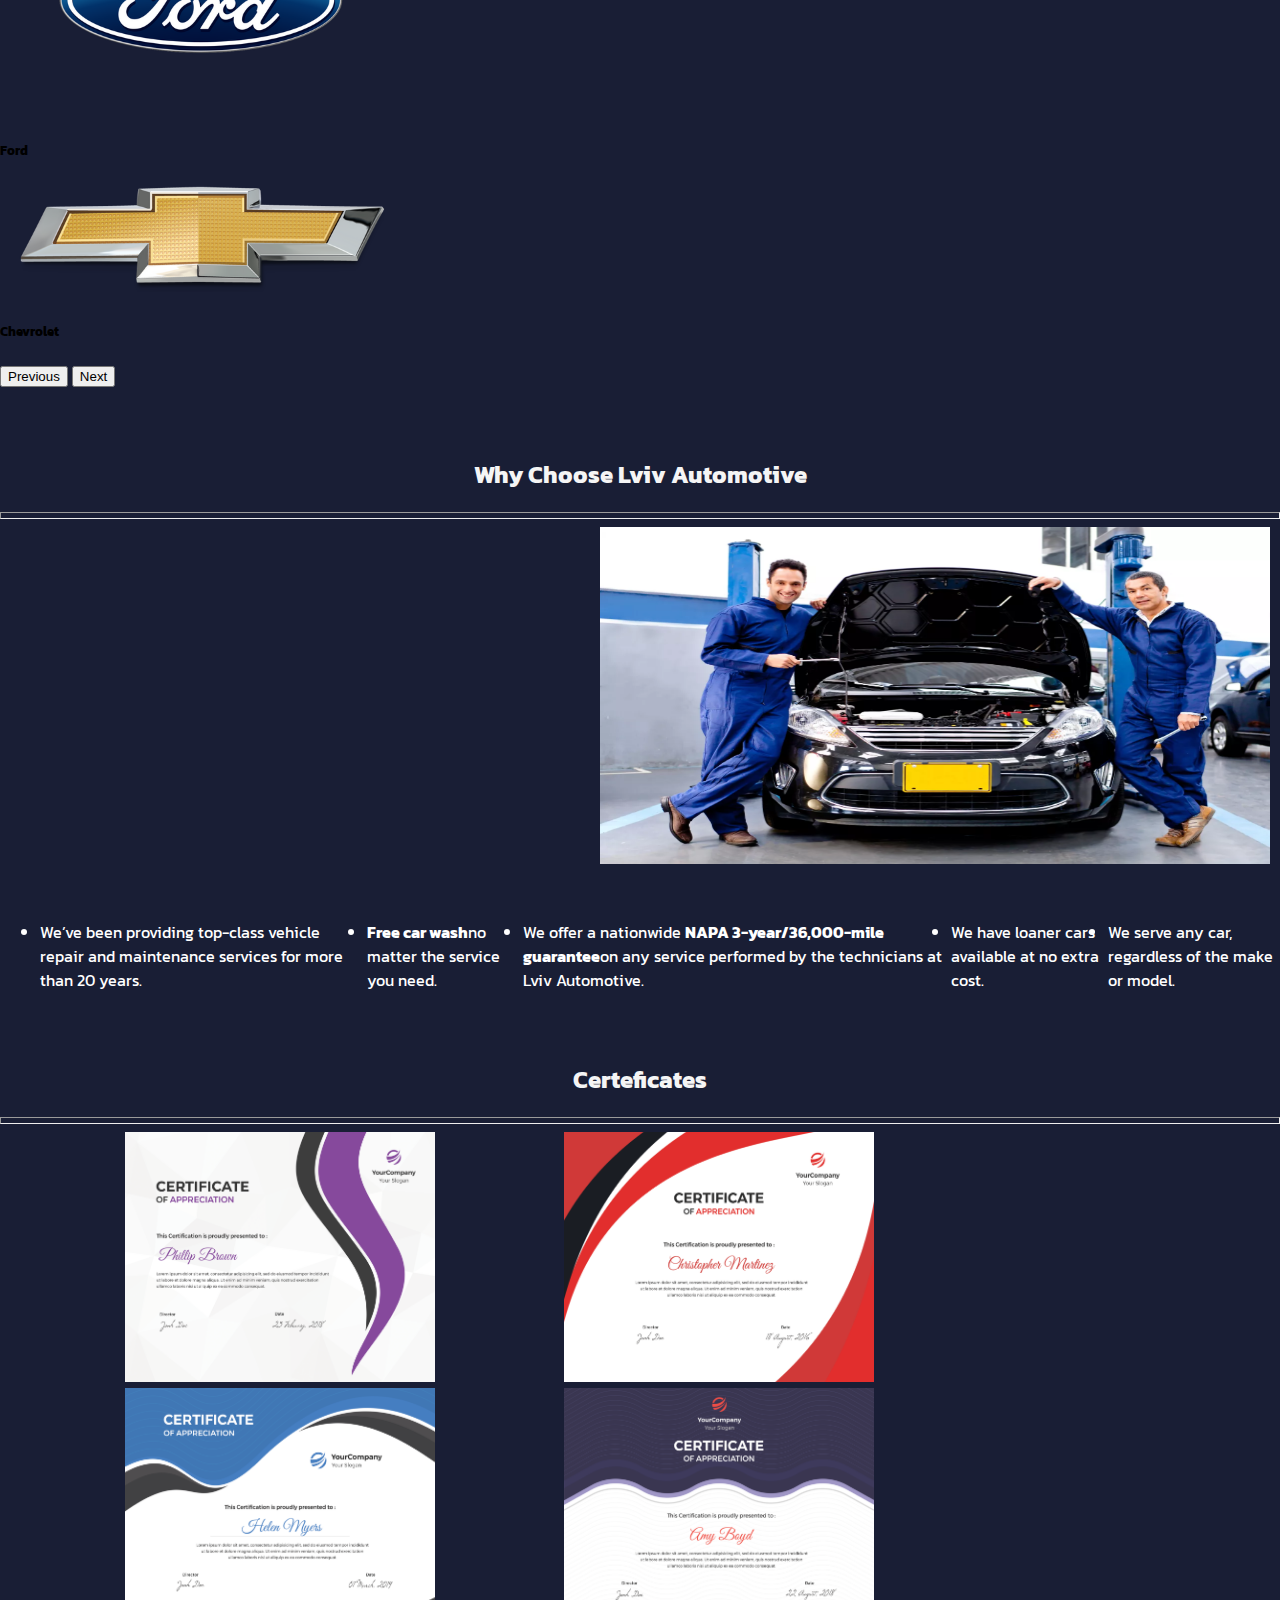
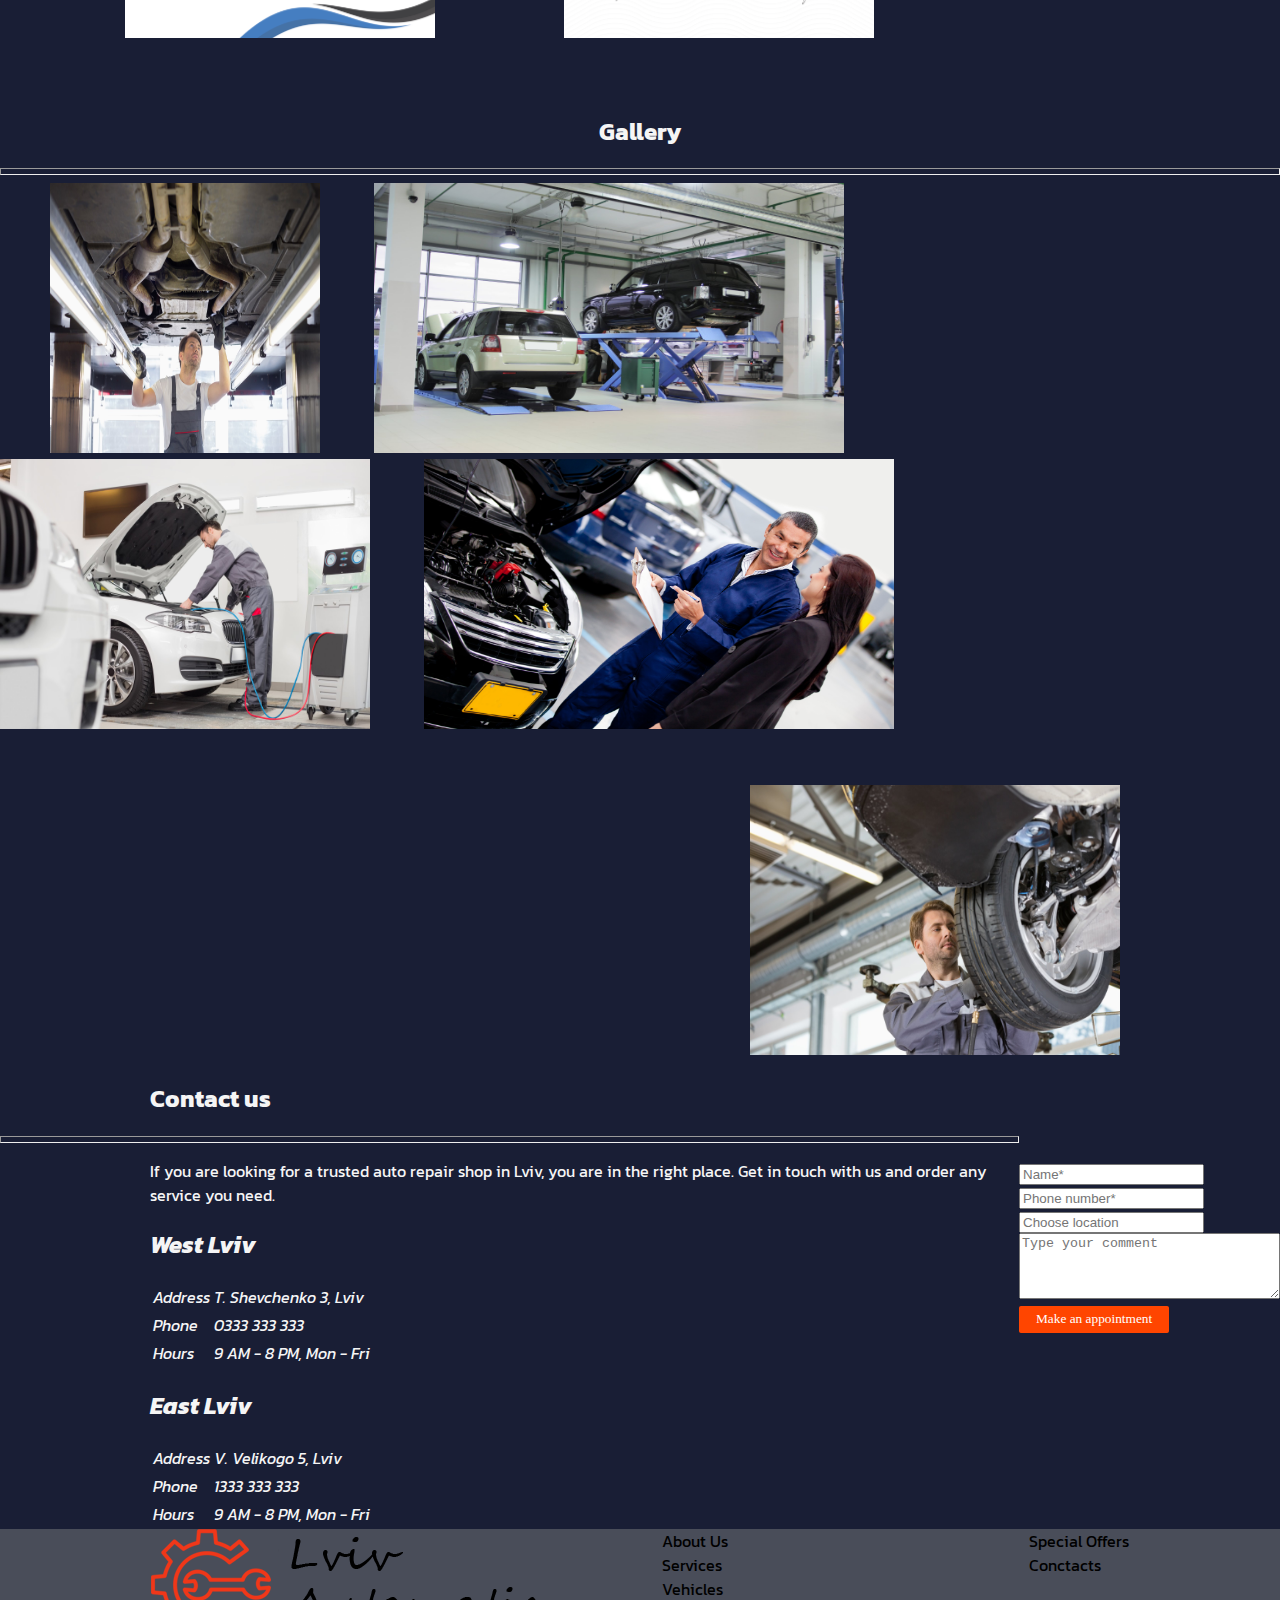
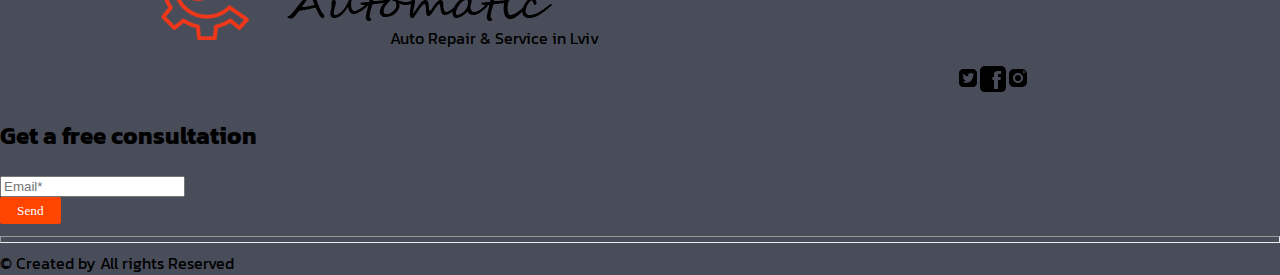
==== commit 88546b21: "edit css code" ====
--- a/index.html
+++ b/index.html
@@ -6,9 +6,9 @@
     <title>Lviv Automotive</title>
     <link rel="icon" href="img/logo.png">
     <link href="https://cdn.jsdelivr.net/npm/bootstrap@5.0.0-beta3/dist/css/bootstrap.min.css" rel="stylesheet" integrity="sha384-eOJMYsd53ii+scO/bJGFsiCZc+5NDVN2yr8+0RDqr0Ql0h+rP48ckxlpbzKgwra6" crossorigin="anonymous">                                                                                
-    <link rel="stylesheet" href="css/index.css">
     <link href="https://fonts.google.com/share?selection.family=Poppins:wght@300" rel="stylesheet">
     <link href="https://fonts.google.com/share?selection.family=Poppins:ital,wght@0,300;1,500" rel="stylesheet">
+    <link rel="stylesheet" href="css/index.css">
 </head>
 <body>
   <section id="navbar">
@@ -30,14 +30,17 @@
                 <a href=special-offers.html>Special Offers</a>
                 <a href=contacts.html>Conctacts</a>
                 <a href=#free-consultation class="button">Free Consultation</a>
-           </div>
-   </section>
           </nav>
+        </div>
       </main>
-  <section id="first-block">
+    </section>
+    <div class="section-first">
+         <div class="first-block">
        <div class="name-logo">
            <h1>LVIV AUTOMOTIVE</h1>
-           <p class="subheading-logo">Auto Repair & Service in Lviv</p>
+       </div>
+       <div class="subheading-logo">
+           <p>Auto Repair & Service in Lviv</p>
        </div>
        <div class="about-us-table">
         <div class="table-one">
@@ -99,7 +102,8 @@
             </table>
         </div>
               </div>
-  </section>
+            </div>
+          </div>
         <div id="carouselExampleCaptions" class="carousel slide" data-bs-ride="carousel">
           <div class="carousel-indicators">
             <button type="button" data-bs-target="#carouselExampleCaptions" data-bs-slide-to="0" class="active" aria-current="true" aria-label="Slide 1"></button>
@@ -172,7 +176,7 @@
           <li><b>Free car wash</b>no matter the service you need.</li>
           <li>We offer a nationwide <b>NAPA 3-year/36,000-mile guarantee</b>on any service performed by the technicians at Lviv Automotive.</li>
           <li>We have loaner cars available at no extra cost.</li>
-          <li></li>We serve any car, regardless of the make or model.</li>
+          <li>We serve any car, regardless of the make or model.</li>
         </ul>
         </div>
         <div>
@@ -192,6 +196,7 @@
           <img class="work-four" src="img/work-four.jpeg" alt="Work four">
           <img class="work-five" src="img/work-five.jpg" alt="Work five">
         </div> 
+        <div class="free-consultation">
         <section>
           <h2 class="text-contact">Contact us</h2>
           <hr>
@@ -255,8 +260,8 @@
             </table>
             </div>
         </section>
-        <main>
-          <form id="free-consultation">
+        <div class="form">
+          <form class="free-consultation-form">
             <label>
               <input type="text" placeholder="Name*" required>             
             </label>
@@ -270,23 +275,32 @@
             </label>
             <br>
             <label>
-              <textarea placeholder="Type your comment" id="" cols="30" rows="4"></textarea>
+              <textarea placeholder="Type your comment" cols="30" rows="4"></textarea>
             </label>
             <br>
             <input type="submit" class="button" value="Make an appointment">
           </form>
-        </main>
+        </div>
+      </div>
         <footer>
           <div class="lower-menu">
+            <div class="img-footer">
             <a href=index.html><img src="img/logo-lviv-automatic.png" alt="Lviv Automotive"></a>
+          </div>
+            <div class="lower-nav">
             <a href=about-us.html>About Us</a> 
             <a href=services.html>Services</a>
             <a href=vehicles.html>Vehicles</a>
+          </div>
+            <div class="lower-two-nav">
             <a href=special-offers.html>Special Offers</a>
             <a href=contacts.html>Conctacts</a>
-        </div>
+          </div>
+        </div>
+        <div class="p-footer">
         <p>Auto Repair & Service in Lviv</p>
-        <div class="icon">
+        </div>
+        <div class="icon-footer">
           <a href="https://twitter.com/"><img src="img/twitter-icon.svg" alt="Twitter"></a>
           <a href="https://www.facebook.com/"><img src="img/facebook-icon.svg" alt="Facebook"></a>
           <a href="https://www.instagram.com/"><img src="img/instagram-icon.svg" alt="Instagram"></a>
--- a/css/index.css
+++ b/css/index.css
@@ -1,13 +1,17 @@
+@import url('https://fonts.googleapis.com/css2?family=Architects+Daughter&family=Kanit&display=swap');
 :root {
     --red: #F00000;
     --white: #FFFFFF;
+    --fone: #191e35;  
+    font-family: 'Architects Daughter', cursive;
+    font-family: 'Kanit', sans-serif;
 }
 
 body {
     margin:auto;
     padding:auto;
-    font-family:Poppins, sans-serif;
-    background-color: #191e35;
+    font-family: 'Kanit', sans-serif;
+    background-color:#191e35;
 }
 
 .overheader {
@@ -47,40 +51,6 @@
     background-color: orangered;
 }
  
-#first-block {
-    background: url(//img/background.jpeg);
-    background-repeat: no-repeat; 
-    background-position: top center;
-    background-attachment: fixed;
-    margin-top: 250px;
-    margin-bottom: 200px;
-}
-
-
-.name-logo {
-    font-family: Poppins, serif;
-    color: orangered;
-    font-size: 56px;
-    font-weight: 900;
-    line-height: 41px;
-    margin-left: 25px;
-    margin-top: 50px;
-    display:flex;
-    justify-content: center;
-}
-.subheading-logo {
-    font-family: Poppins, serif;
-    color:white;
-    font-size: 24px;
-    font-weight: 900;
-    line-height: 41px;
-    margin-left: 25px;
-    margin-top: 50px;
-    margin-bottom: 50px;
-    display:flex;
-    justify-content: center;
-}
-
 a {
     text-decoration: none;
     color: black;
@@ -103,37 +73,56 @@
     background-color: #191e35;
 }
 
+.section-first {
+    display: flex;
+    justify-content: center;
+    margin-top: 250px;
+    margin-bottom: 250px;
+    background: url(//img/background.jpeg);
+}
+
+.name-logo {
+    font-family: Poppins, serif;
+    color: orangered;
+    font-size: 96px;
+    display:flex;
+    justify-content: center;
+}
+
+.subheading-logo {
+    font-family: Poppins, serif;
+    color:white;
+    font-size: 24px;
+    display:flex;
+    justify-content: center;
+    margin-top:10px;
+    margin-bottom: 30px;
+}
+
+.about-us-table {
+    display: flex;
+}
+
+.d-block {
+    max-width: 400px;
+}
+
 .table-one {
-    color: whitesmoke;
-    font-style:italic;
-    font-size: 24px;
-    font-weight: 900;
-    line-height: 41px;
-    margin-left: 25px;
-    margin-top: 30px;
-}
-
+    margin-right:120px;
+    color:whitesmoke;
+    font-size:24px;
+    background-color: rgba(255, 68, 0, 0.603);
+    border-radius: 5px;
+}
 
 .table-two {
-    color:whitesmoke;
-    font-style:italic;
-    font-size: 24px;
-    font-weight: 900;
-    line-height: 41px;
-    margin-left: 25px;
-    margin-top: 30px;
-  }
-
-  .about-us-table {
-    display:flex;
-    justify-content: center;
-    align-items: center;
-}
-
-.d-block w-100 {
-    width: 450px; 
-    height: 150px; 
-}
+    margin-left:120px;
+    color:whitesmoke;
+    font-size:24px;
+    background-color: rgba(255, 68, 0, 0.603);
+    border-radius: 5px;
+}
+
 
 .why-choose-text {
     display: flex;
@@ -142,6 +131,10 @@
     margin-top: 70px;
 }
 
+.carousel-indicators{
+    display: flex;
+    justify-content: center;
+}
 .workers-why-choose {
     width: 670px;
     height: 337px;
@@ -230,9 +223,49 @@
     margin-left:150px;
 }
 
-#free-consultation {
-    display: flex;
+.free-consultation {
+    display: flex;
+    justify-content: center;
+}
+
+.free-consultation-form {
+    margin-top: 100px;
+    margin-bottom: 50px;
+}
+    
+.lower-menu {
+    display: flex;
+    justify-content: space-around;
+    align-items:flex-start; 
+}
+footer {
+    background-color:rgba(92, 94, 102, 0.733); 
+}
+
+
+.lower-nav {
+    display: flex;
+    flex-direction: column;
+}
+
+.lower-two-nav {
+    display: flex;
+    flex-direction: column;
+}
+
+.p-footer {
+    margin-left:390px;
+    margin-top:25px;
+    font-family: inherit;
+}
+
+.img-footer {
+    width: 210px;
+    height: 58px;
+}
+
+.icon-footer {
+    display:flex;
     justify-content: flex-end;
-    flex-direction: column;
-}
-
+    margin-right: 250px;
+}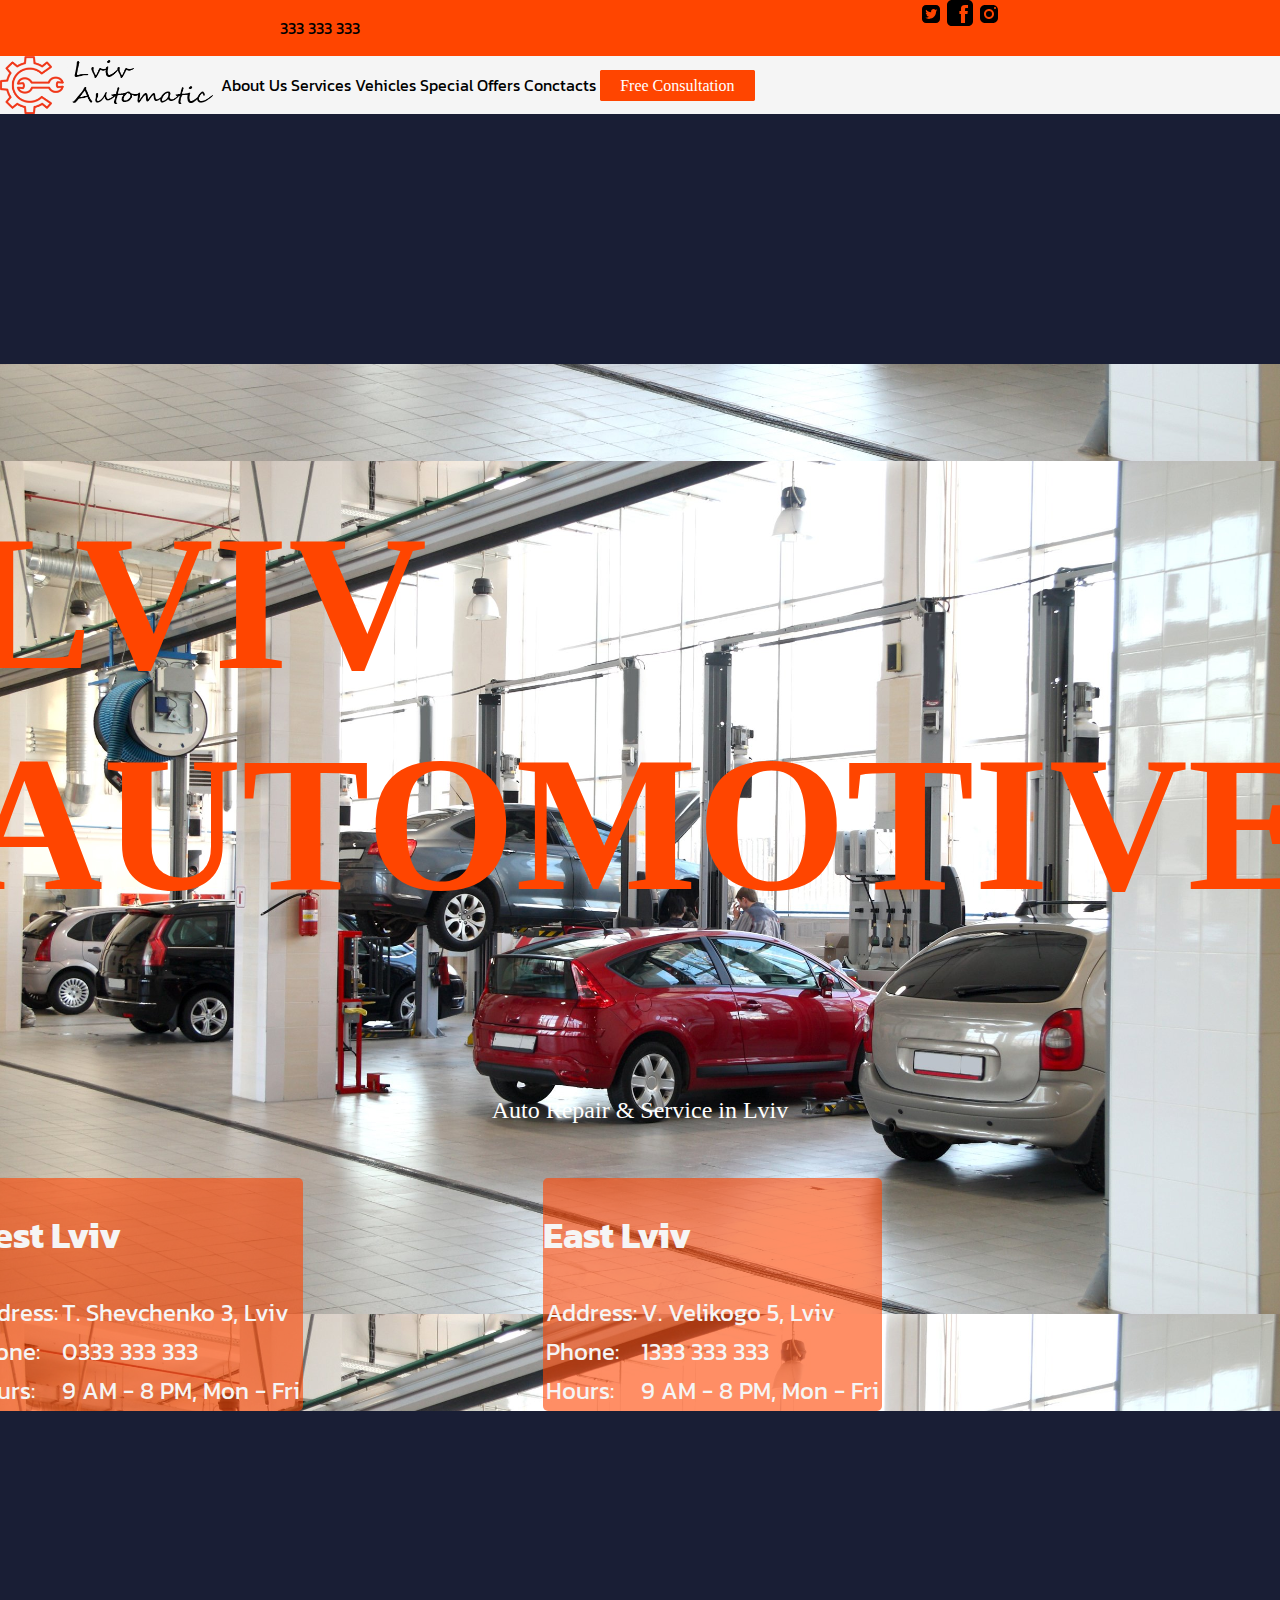
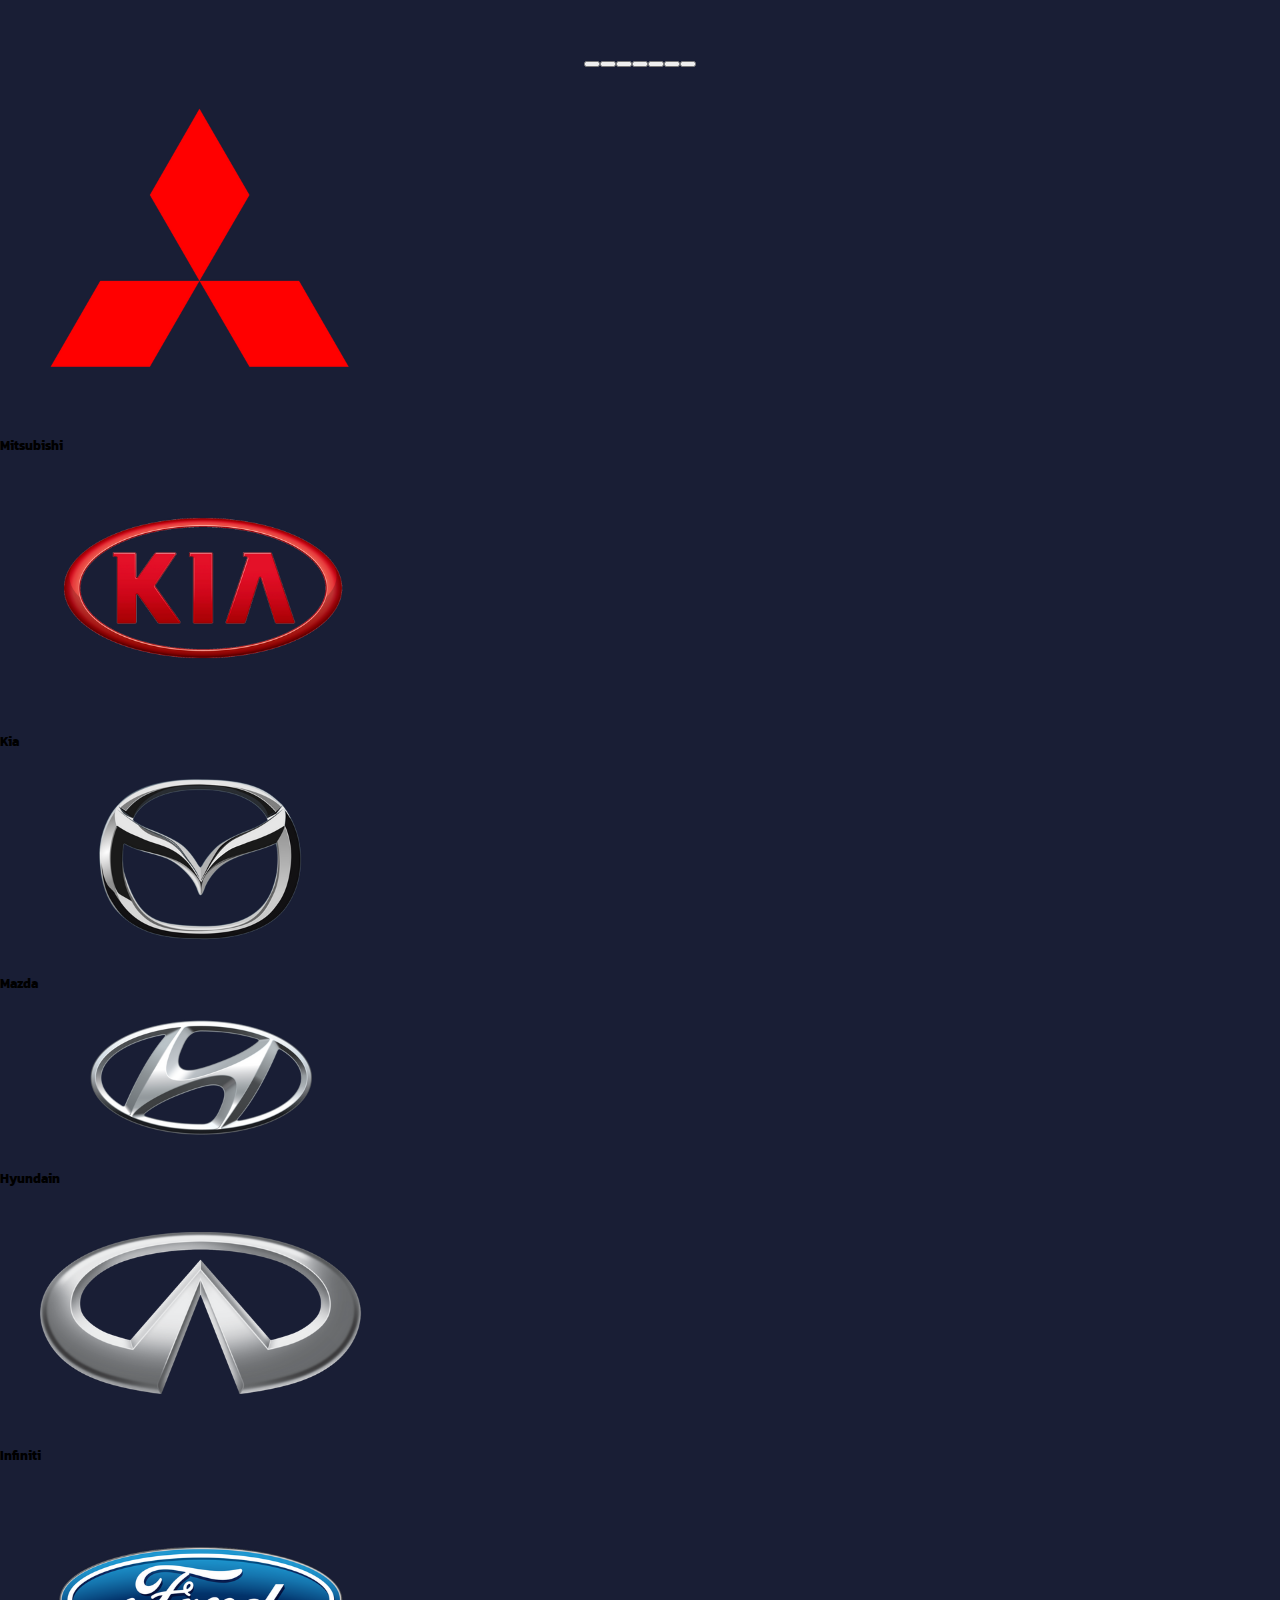
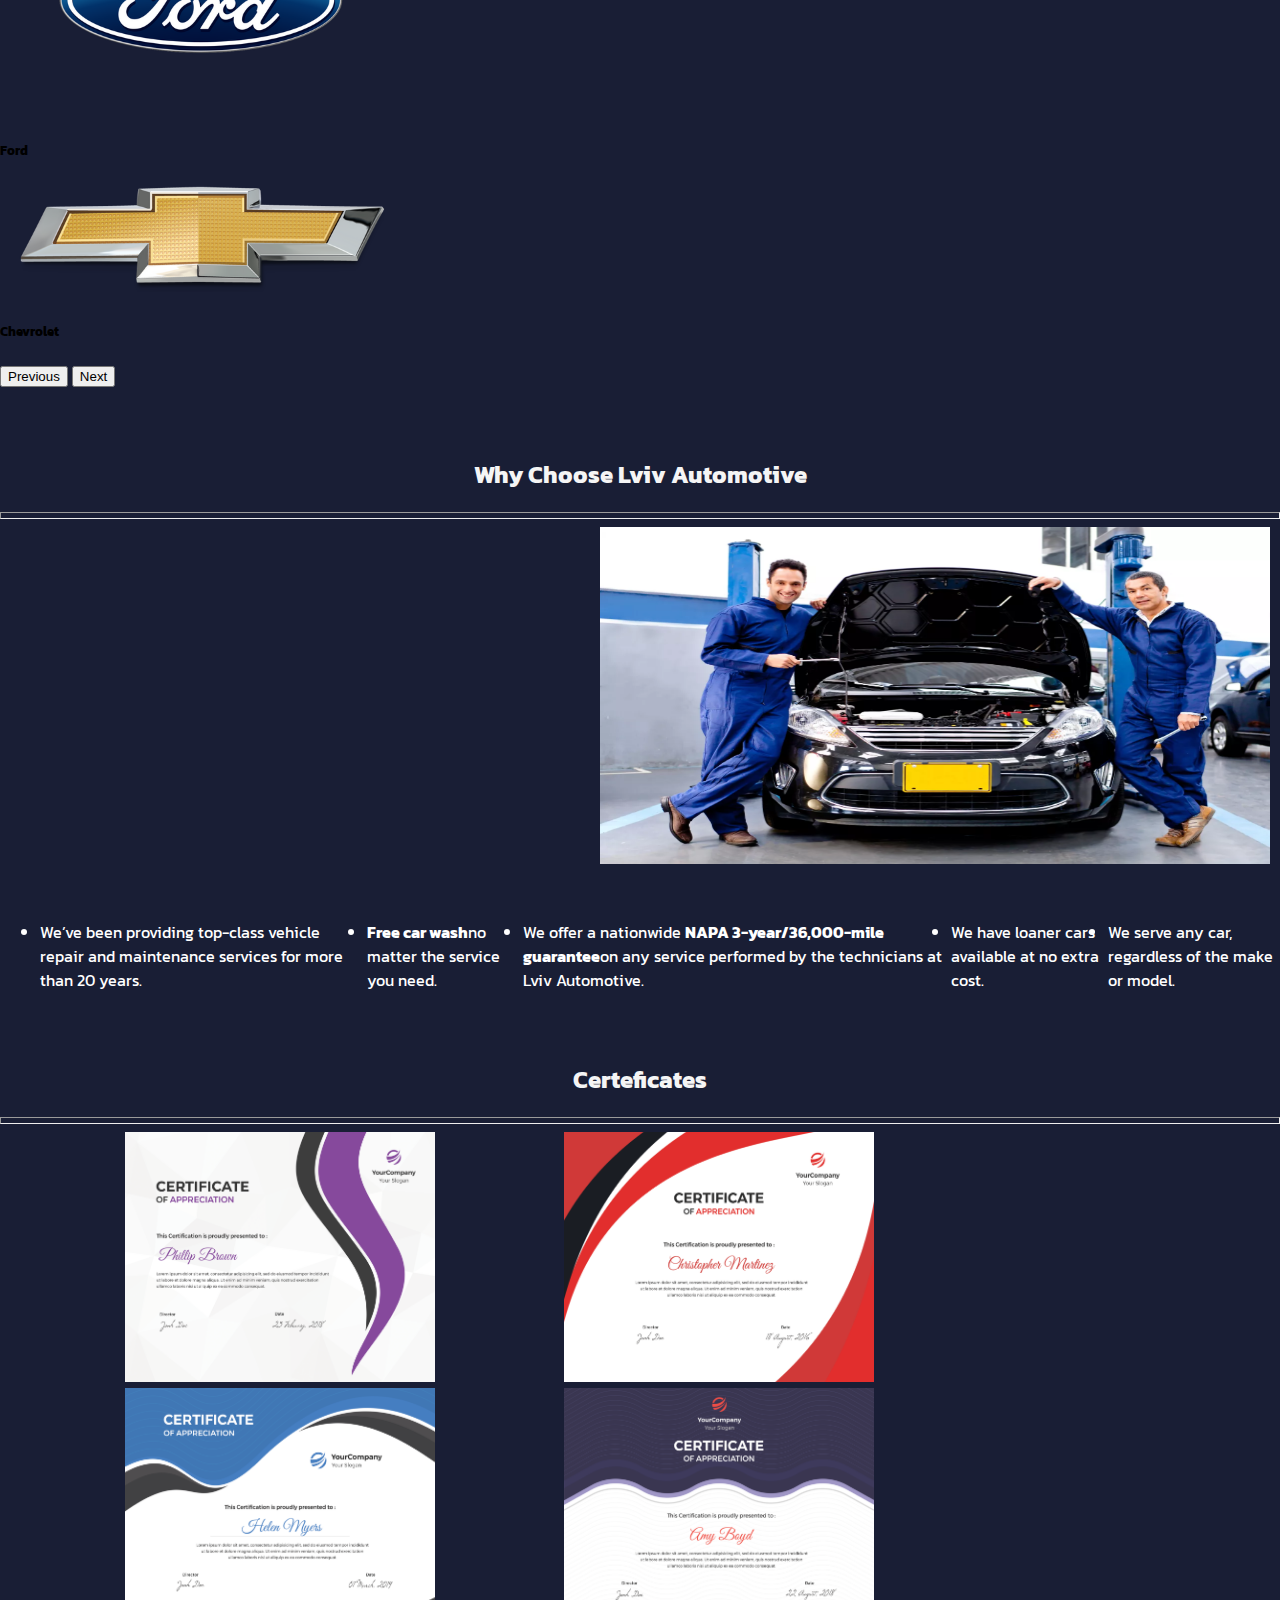
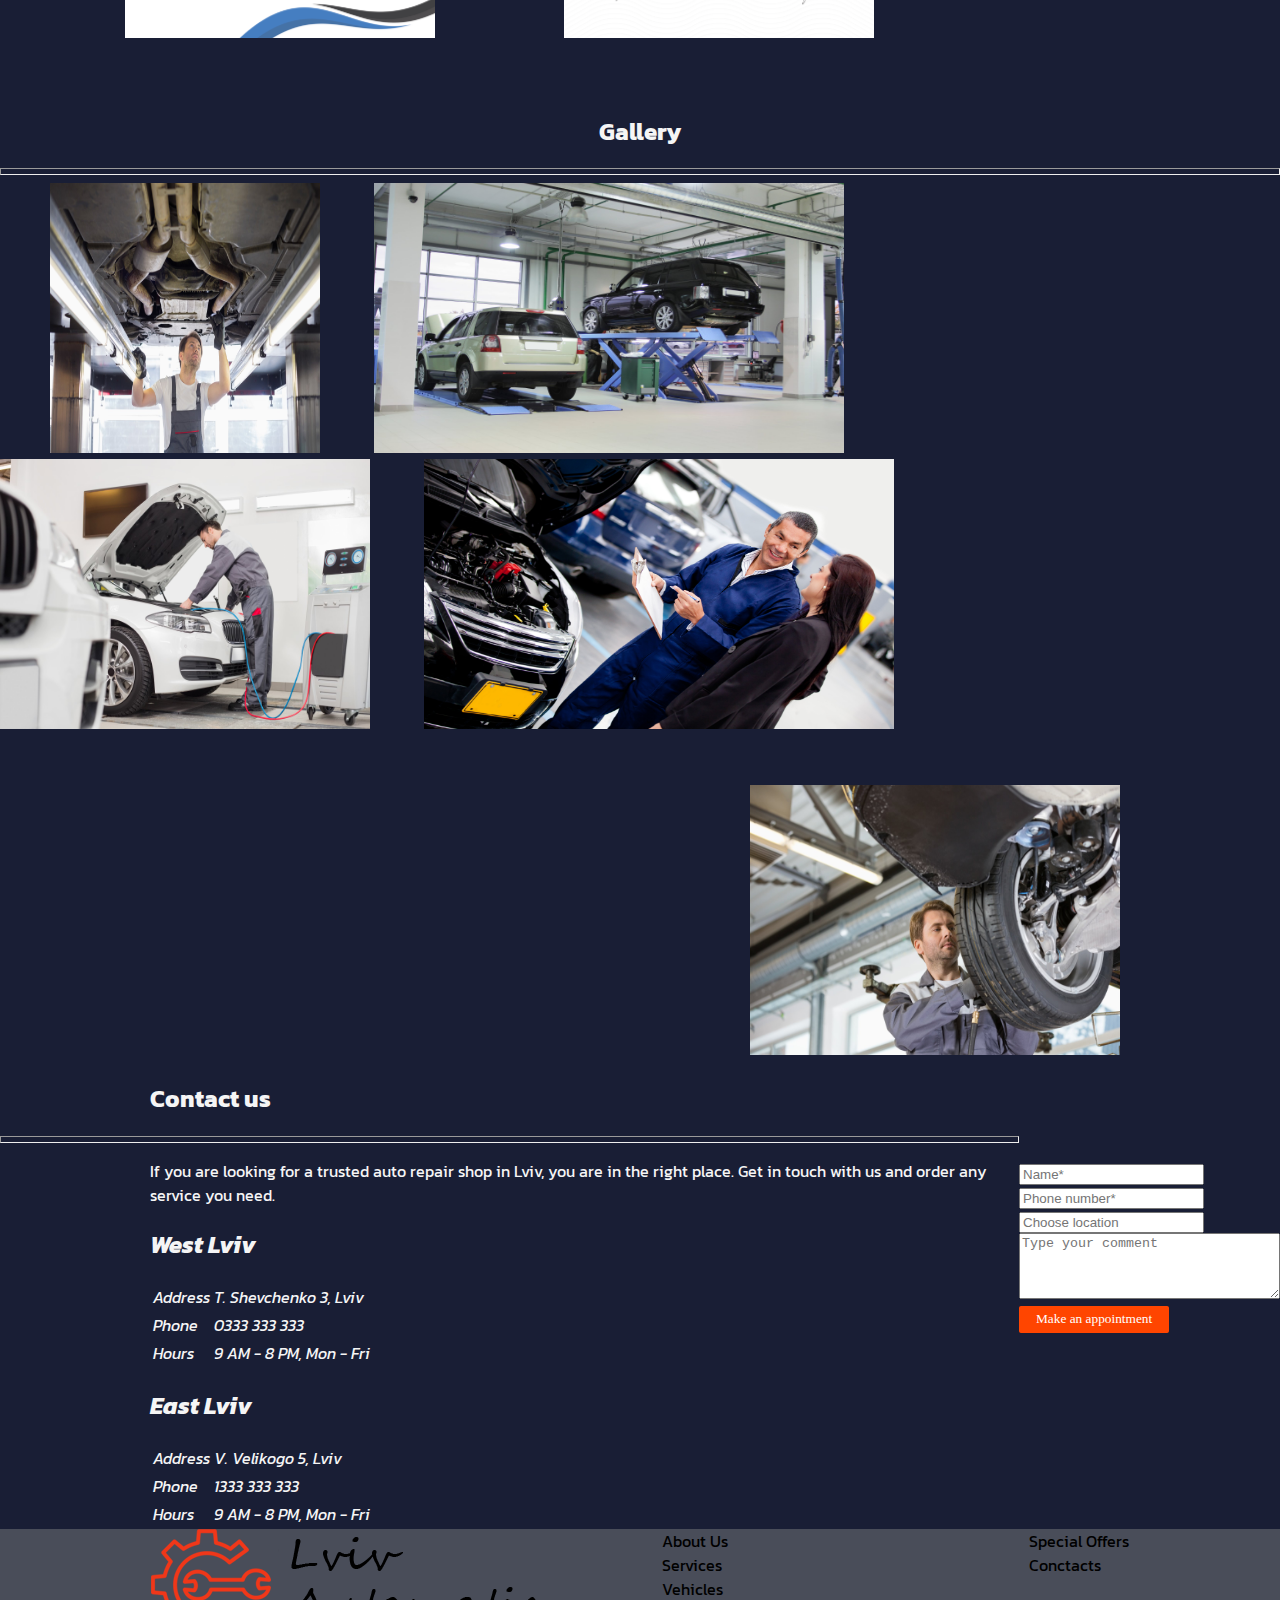
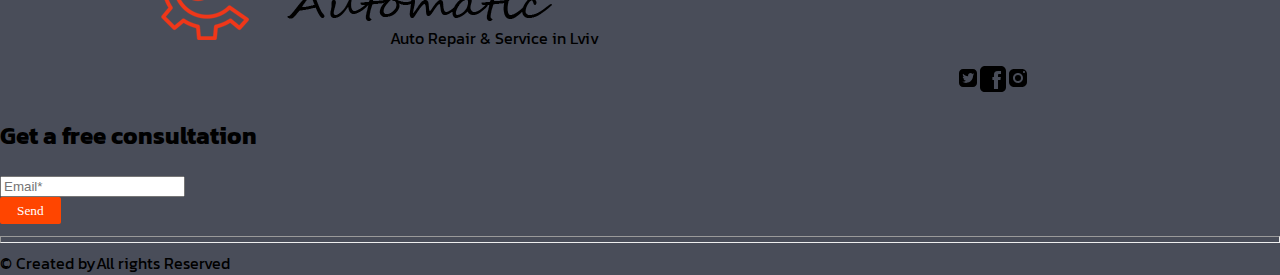
==== commit 69bf8ef2: "edit" ====
--- a/index.html
+++ b/index.html
@@ -316,10 +316,14 @@
           </label>
         </div>
         <hr>
+        <div class="end-footer">
         <div class="end">
-          © Created by 
+          © Created by
+          </div>
+          <div class="end-p">
           All rights Reserved
         </div>
+      </div>
         </footer>
         <script src="https://cdn.jsdelivr.net/npm/bootstrap@5.0.0-beta3/dist/js/bootstrap.bundle.min.js" integrity="sha384-JEW9xMcG8R+pH31jmWH6WWP0WintQrMb4s7ZOdauHnUtxwoG2vI5DkLtS3qm9Ekf" crossorigin="anonymous"></script>
         <script src="js/index.js"></script>
--- a/css/index.css
+++ b/css/index.css
@@ -78,7 +78,9 @@
     justify-content: center;
     margin-top: 250px;
     margin-bottom: 250px;
-    background: url(//img/background.jpeg);
+    background: url(../img/background.jpeg);
+    background-size: contain;
+    background-position: center;
 }
 
 .name-logo {
@@ -268,4 +270,13 @@
     display:flex;
     justify-content: flex-end;
     margin-right: 250px;
+}
+
+.end-footer {
+    display: flex;
+}
+
+.end-p {
+    display: flex;
+    justify-content: flex-end;
 }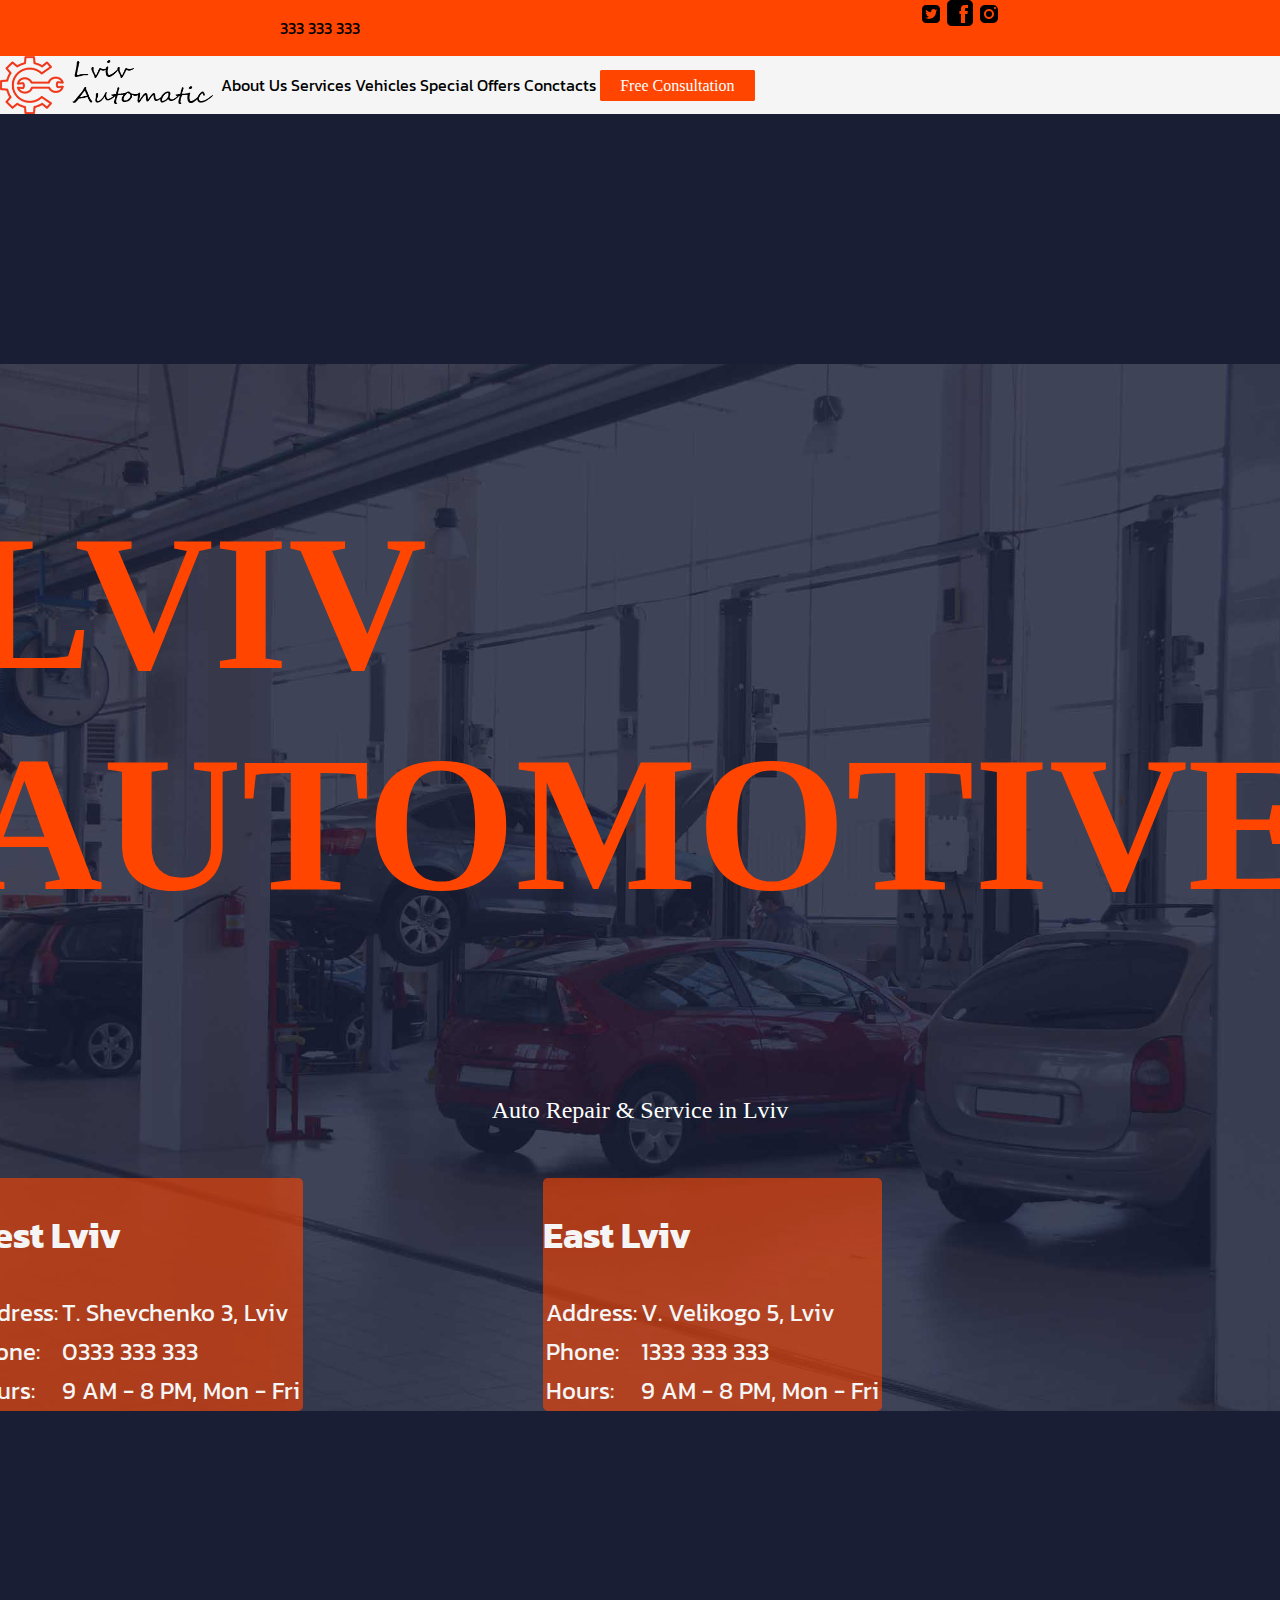
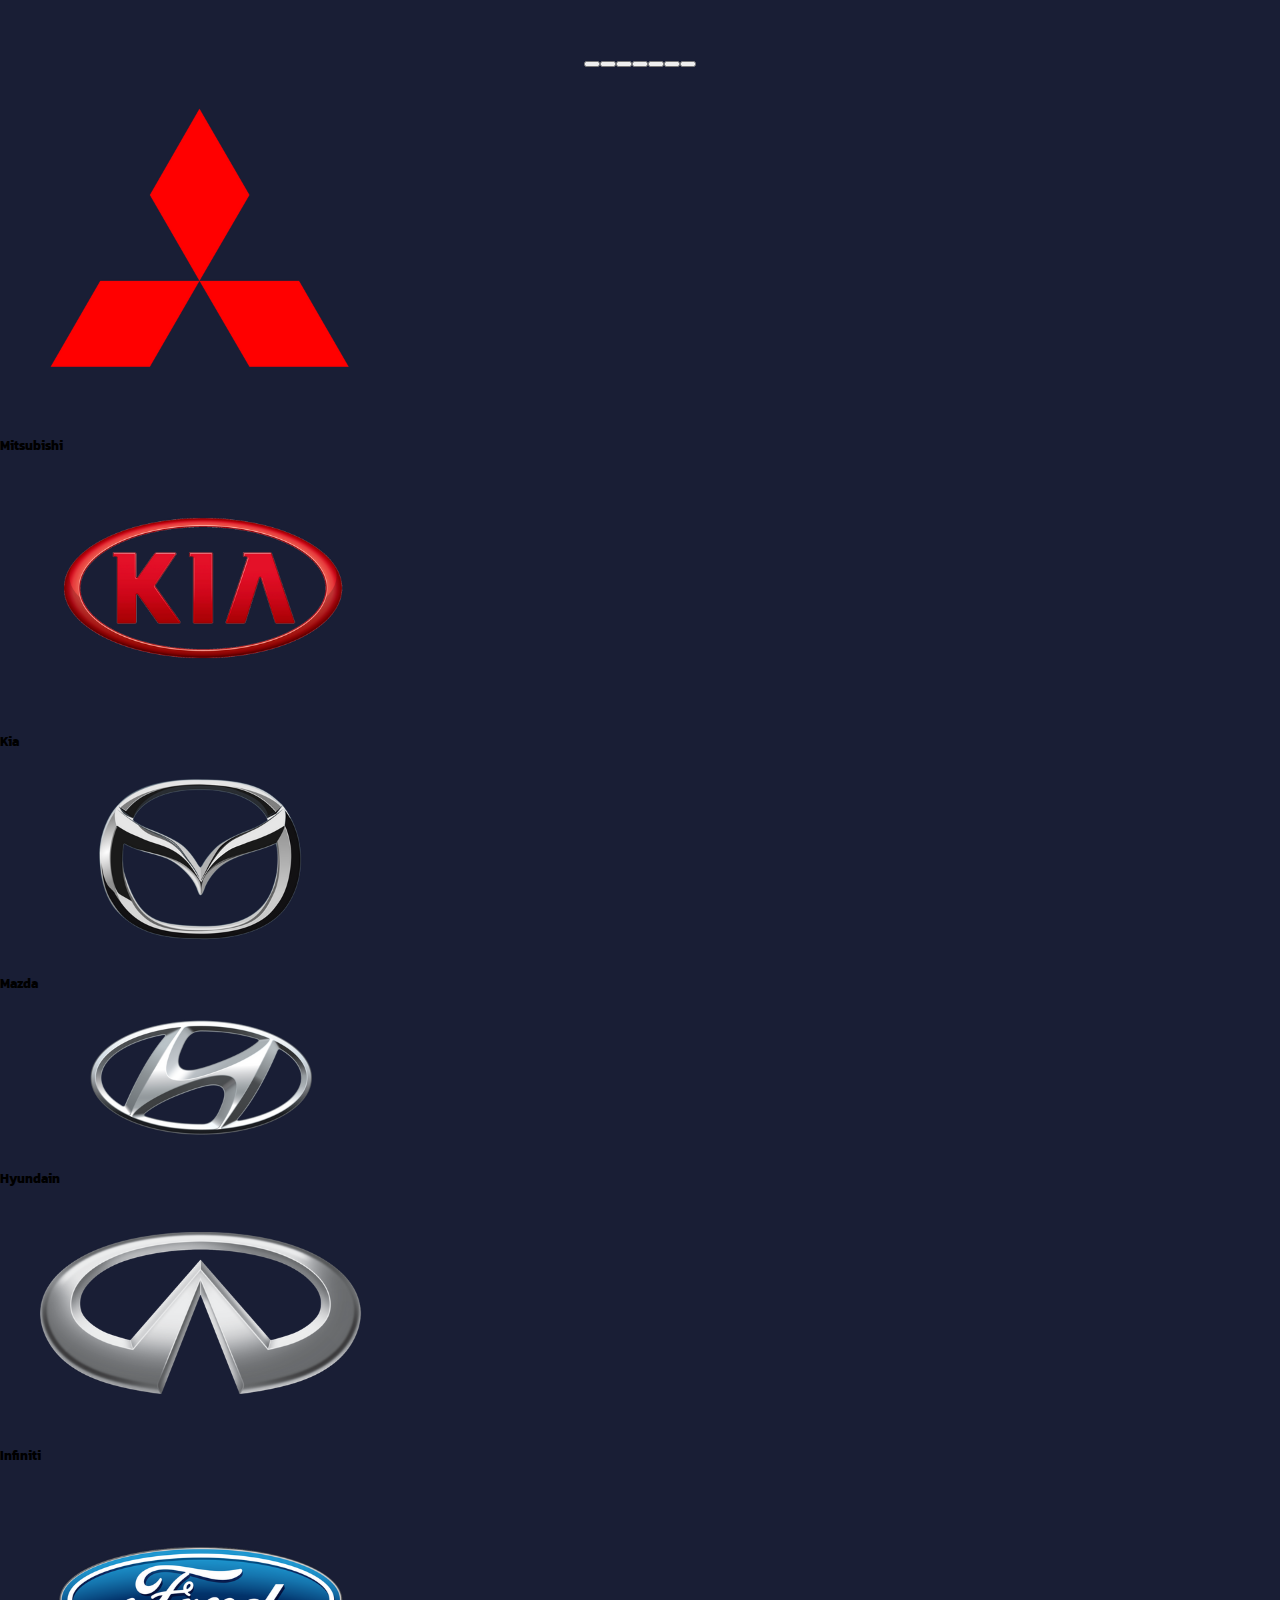
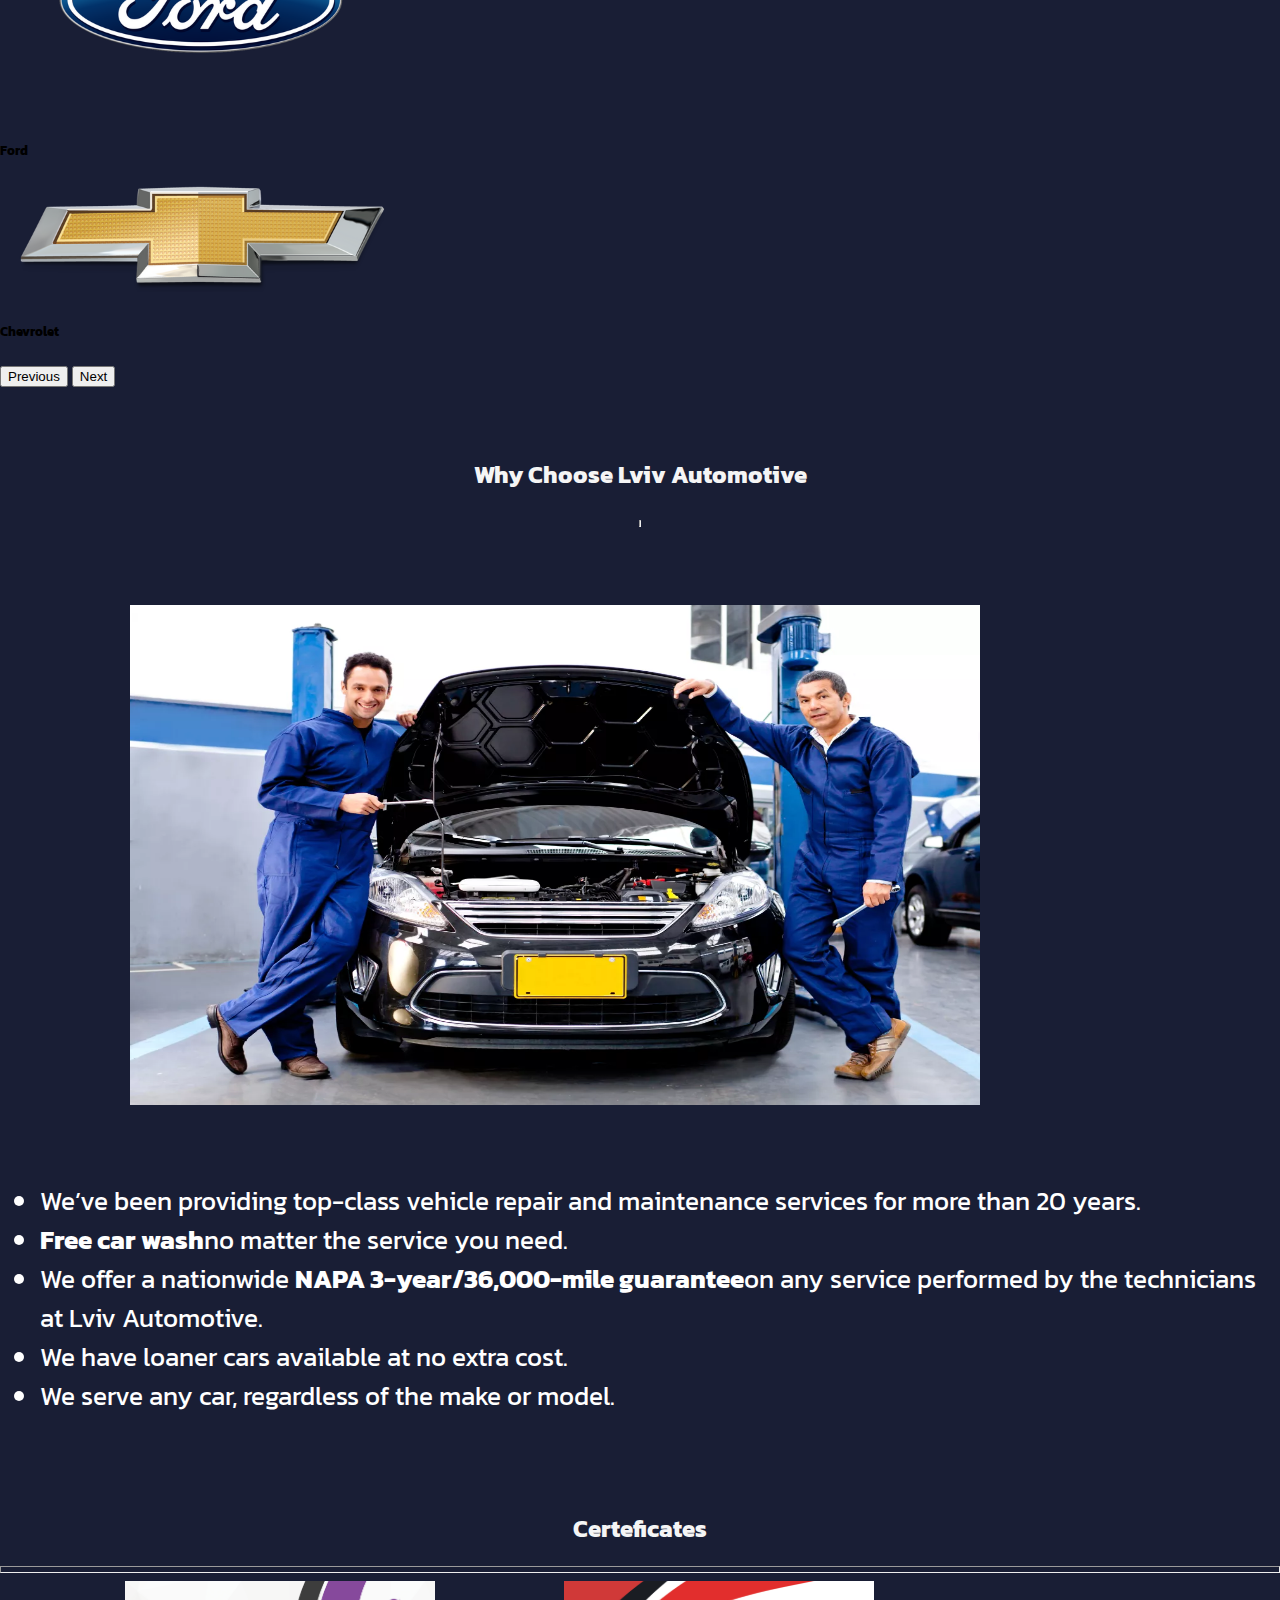
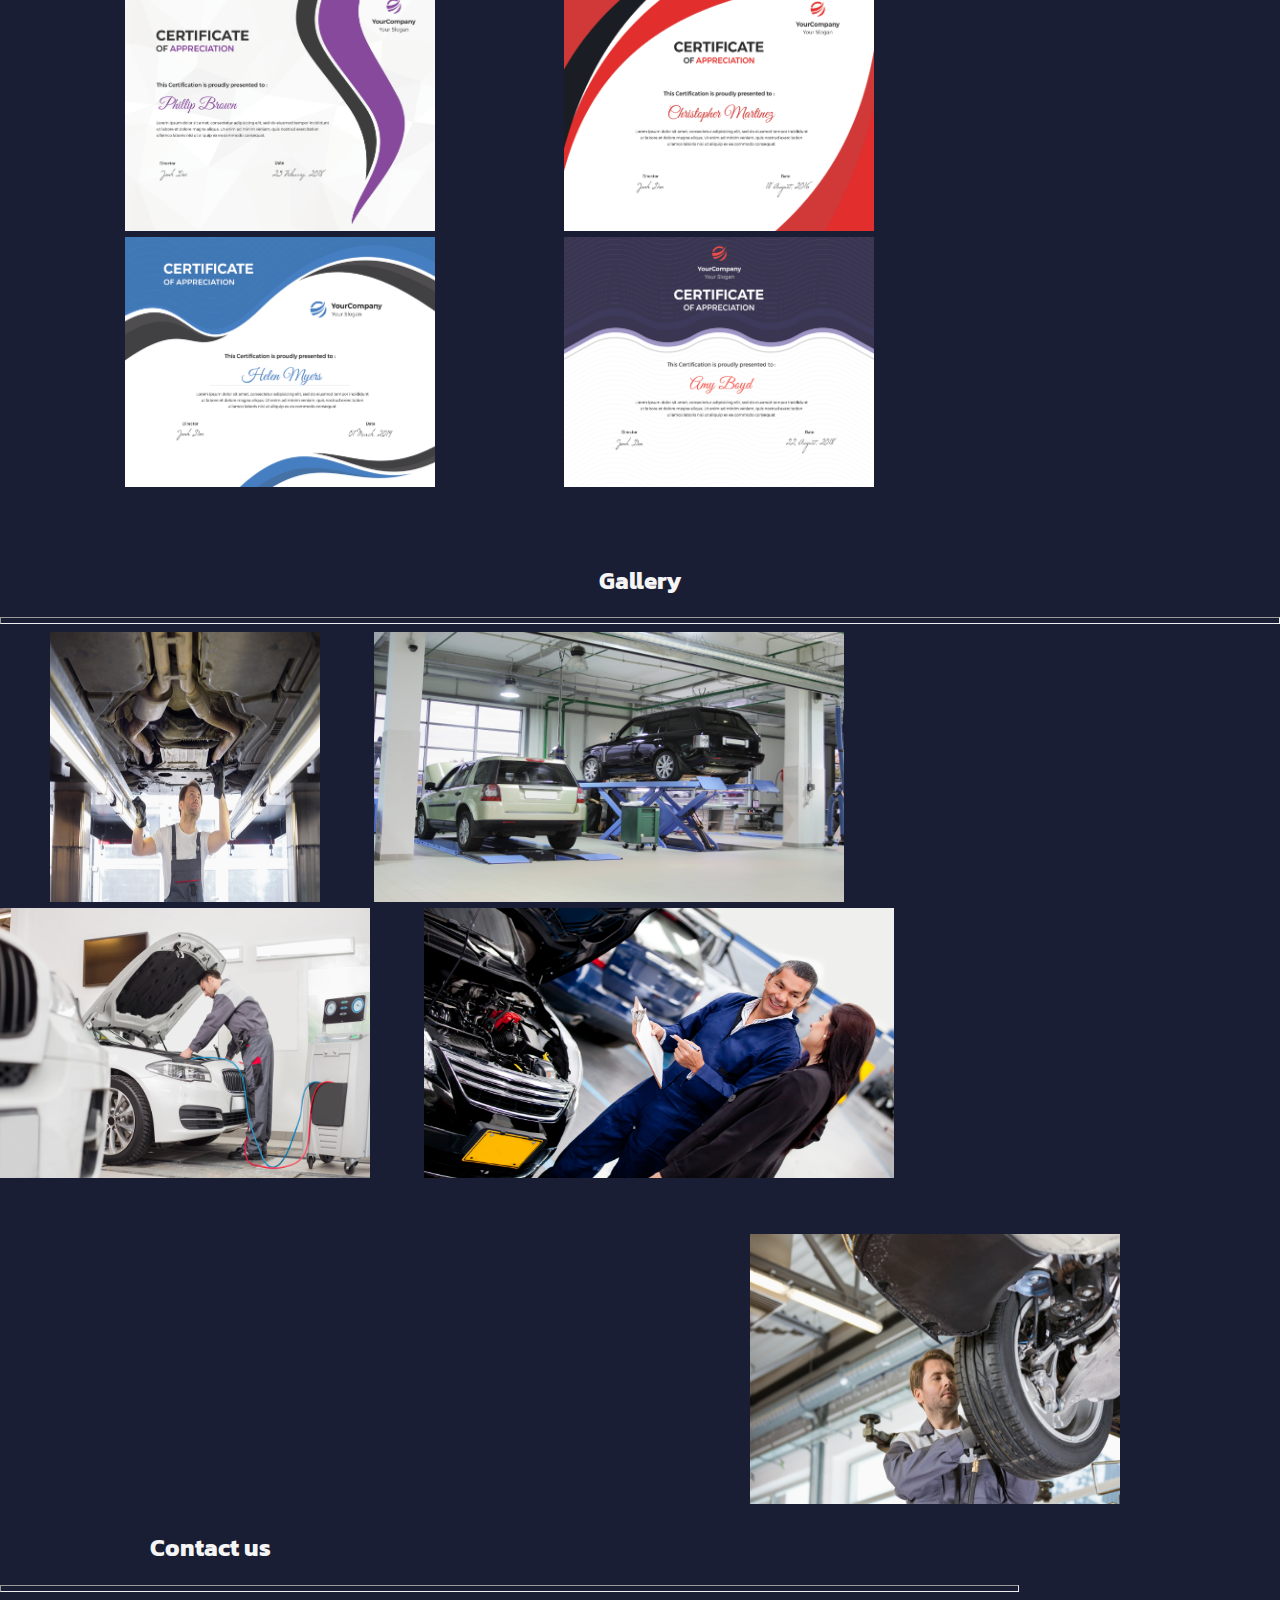
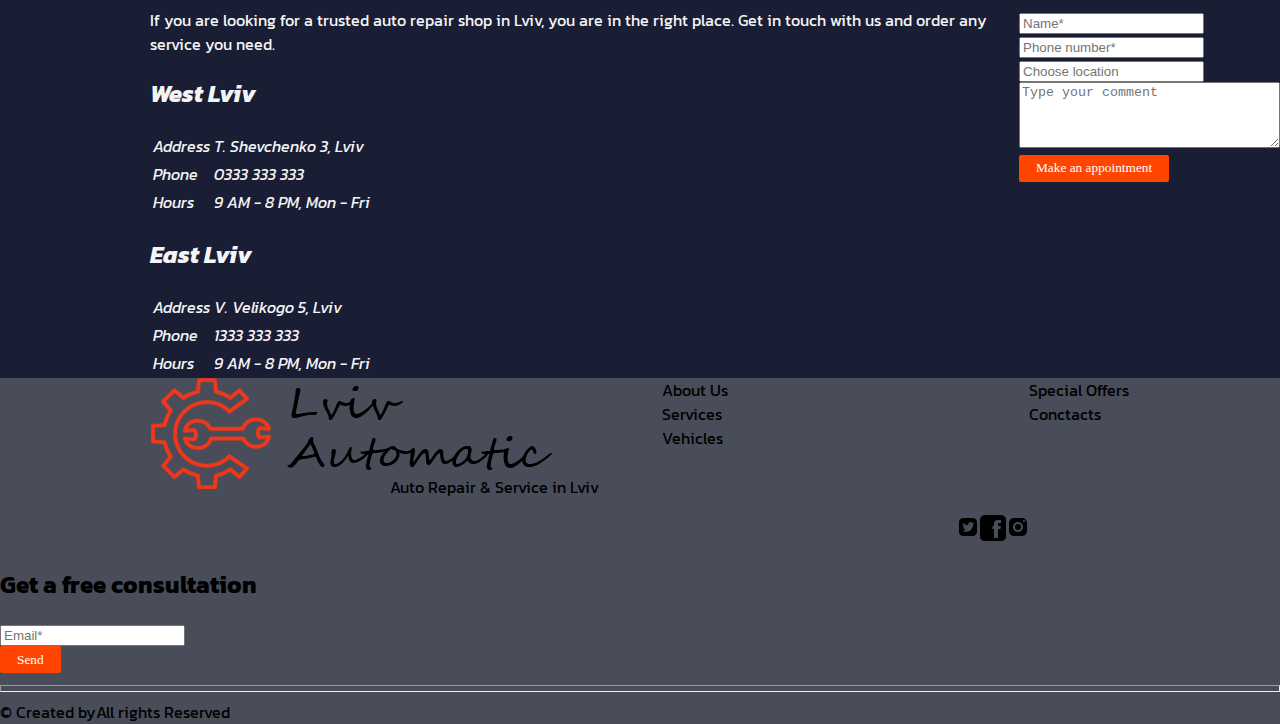
==== commit 76e64bfd: "edit code" ====
--- a/index.html
+++ b/index.html
@@ -167,17 +167,21 @@
             <span class="visually-hidden">Next</span>
           </button>
         </div>
+        <div class="section-why-schoose">
         <div class="why-choose">
           <h2 class="why-choose-text">Why Choose Lviv Automotive</h2>
           <hr>
           <img class="workers-why-choose" src="img/work.webp" alt="Workers">
+        </div>
+        <div class="ul-column">
           <ul>
           <li>We’ve been providing top-class vehicle repair and maintenance services for more than 20 years.</li>
           <li><b>Free car wash</b>no matter the service you need.</li>
           <li>We offer a nationwide <b>NAPA 3-year/36,000-mile guarantee</b>on any service performed by the technicians at Lviv Automotive.</li>
           <li>We have loaner cars available at no extra cost.</li>
           <li>We serve any car, regardless of the make or model.</li>
-        </ul>
+         </ul>
+        </div>
         </div>
         <div>
           <h2 class="certeficates-name">Certeficates</h2>
--- a/css/index.css
+++ b/css/index.css
@@ -78,8 +78,8 @@
     justify-content: center;
     margin-top: 250px;
     margin-bottom: 250px;
-    background: url(../img/background.jpeg);
-    background-size: contain;
+    background: url(../img/background.jpg);
+    background-size: cover;
     background-position: center;
 }
 
@@ -107,6 +107,7 @@
 
 .d-block {
     max-width: 400px;
+    margin: auto;
 }
 
 .table-one {
@@ -125,6 +126,15 @@
     border-radius: 5px;
 }
 
+.section-why-choose {
+    display: flex;
+}
+
+.why-choose {
+  display: flex;
+  justify-content: center;
+  flex-direction: column;
+}
 
 .why-choose-text {
     display: flex;
@@ -138,18 +148,22 @@
     justify-content: center;
 }
 .workers-why-choose {
-    width: 670px;
-    height: 337px;
-    margin-left:600px;
-}
-
-ul {
+    max-width: 850px;
+    max-height: 500px;
+    margin-top: 70px;
+    margin-left: 130px;
+}
+
+.ul-column {
     margin-top:50px;
     color:white;
-    font-size:16px;
-    display:flex;
-    justify-content: space-between;
-}
+    font-size:26px;
+    display: flex;
+    justify-content: flex-end;
+    flex-direction: column;
+}
+
+
 
 hr {
     color: orangered;
